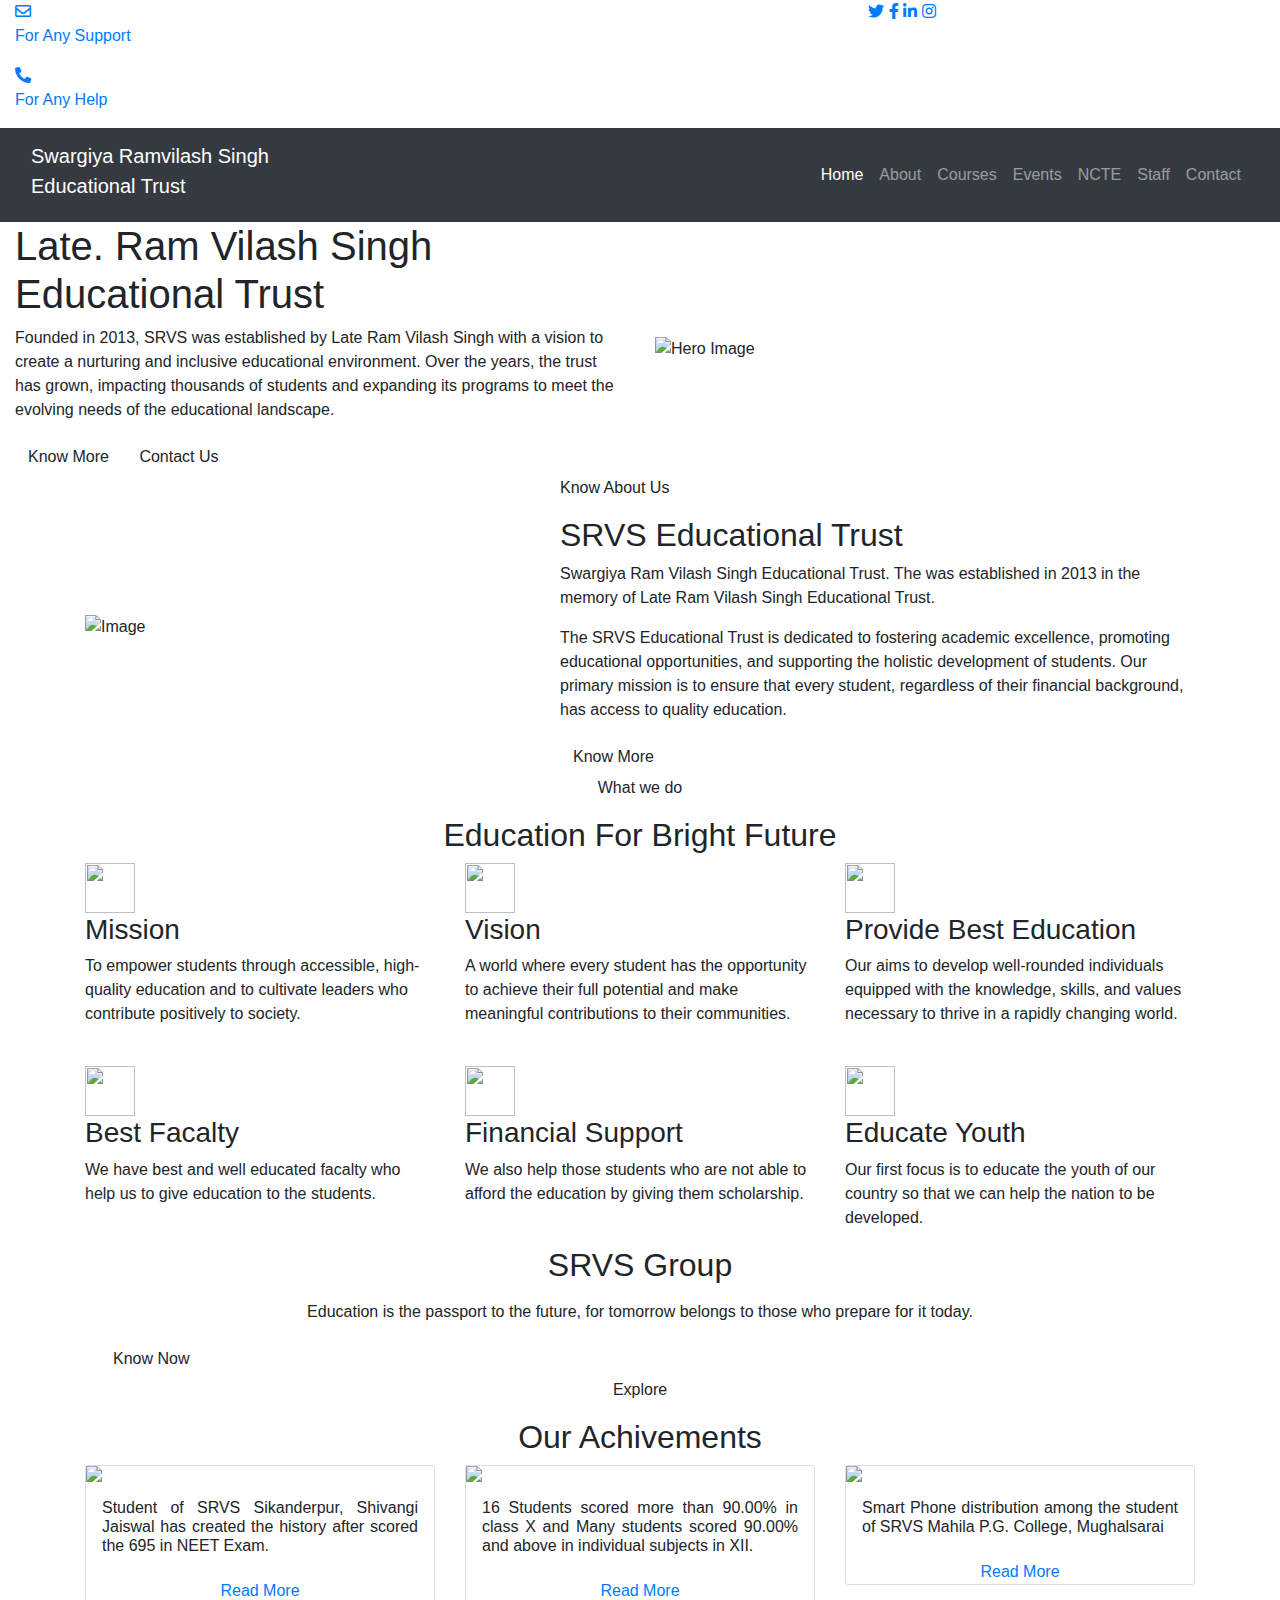
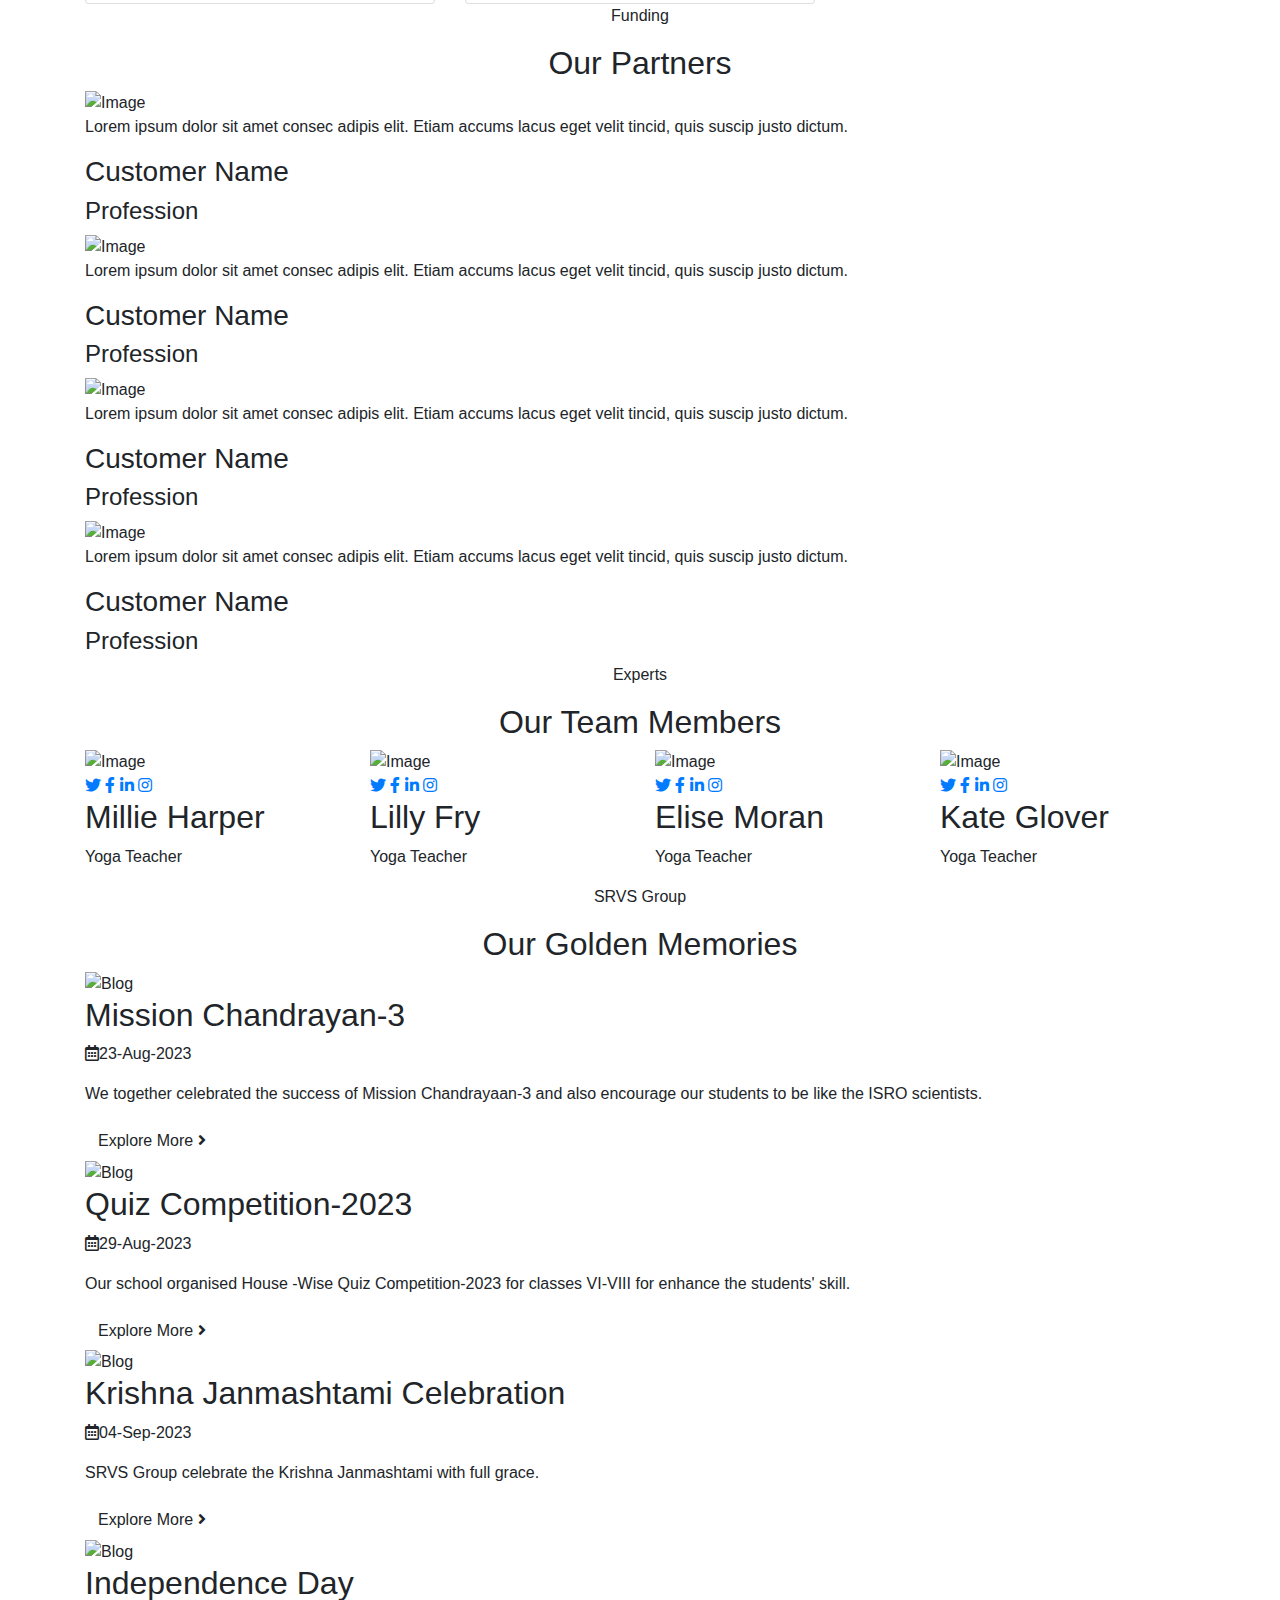
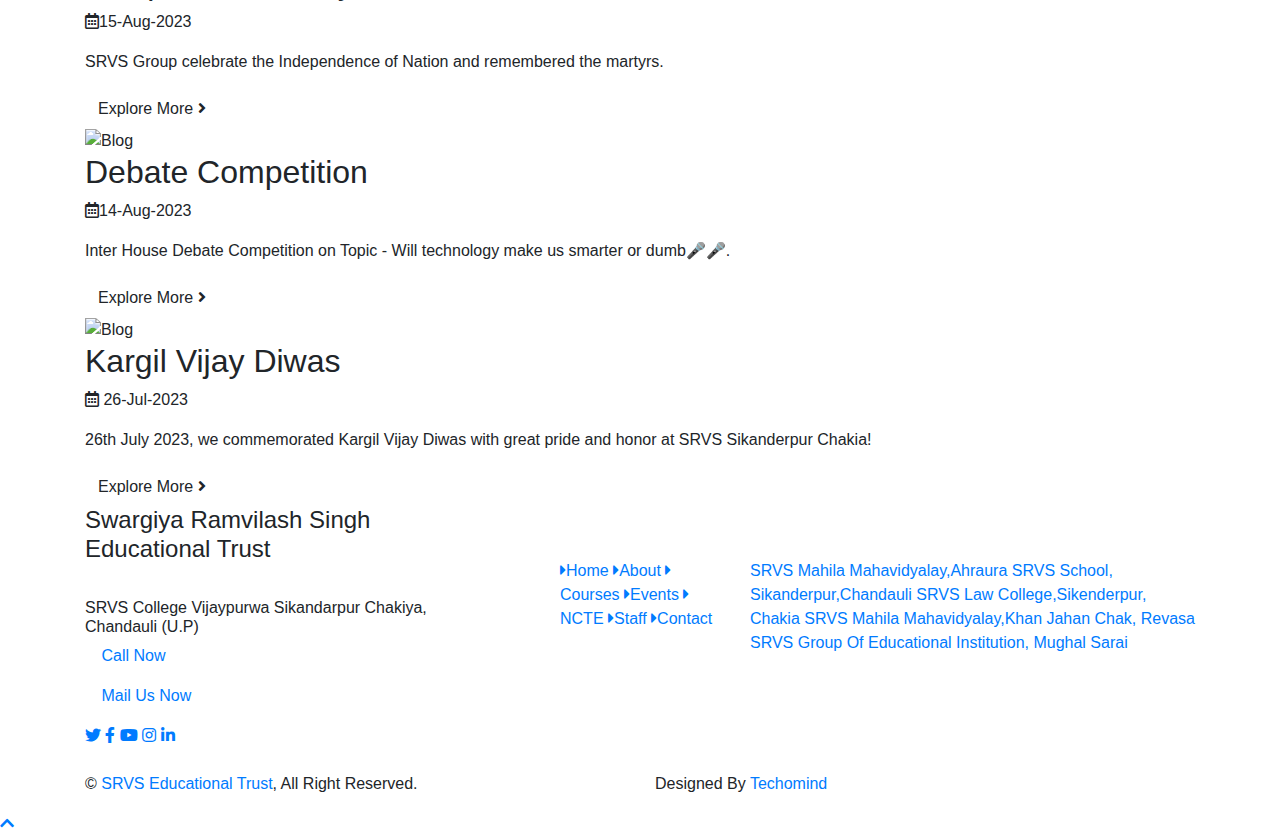
==== index.html @ 25ea15ea "Add files via upload" ====
<!DOCTYPE html>
<html lang="en">
    <head>
        <meta charset="utf-8">
        <title>Landing Page</title>
        <meta content="width=device-width, initial-scale=1.0" name="viewport">
        <meta content="Free Website Template" name="keywords">
        <meta content="Free Website Template" name="description">

        <!-- Favicon -->
        <link href="img/titlelogo.jpg" rel="icon">

        <!-- Google Font -->
        <link href="https://fonts.googleapis.com/css2?family=Open+Sans:wght@300;400;600;700;800&display=swap" rel="stylesheet">

<!---cdn for font awesome-->
		<link rel="stylesheet" href="https://cdnjs.cloudflare.com/ajax/libs/font-awesome/6.4.2/css/all.min.css"
        integrity="sha512-z3gLpd7yknf1YoNbCzqRKc4qyor8gaKU1qmn+CShxbuBusANI9QpRohGBreCFkKxLhei6S9CQXFEbbKuqLg0DA=="
        crossorigin="anonymous" referrerpolicy="no-referrer" />

        <!-- CSS Libraries -->
        <link href="https://stackpath.bootstrapcdn.com/bootstrap/4.4.1/css/bootstrap.min.css" rel="stylesheet">
        <link href="https://cdnjs.cloudflare.com/ajax/libs/font-awesome/5.10.0/css/all.min.css" rel="stylesheet">
        <link href="lib/animate/animate.min.css" rel="stylesheet">
        <link href="lib/flaticon/font/flaticon.css" rel="stylesheet"> 
        <link href="lib/owlcarousel/assets/owl.carousel.min.css" rel="stylesheet">
        <link href="lib/lightbox/css/lightbox.min.css" rel="stylesheet">

        <!-- Template Stylesheet -->
        <link href="css/style.css" rel="stylesheet">
    </head>

    <body>
        <!-- Top Bar Start -->
        <div class="top-bar d-none d-md-block">
            <div class="container-fluid">
                <div class="row">
                    <div class="col-md-8">
                        <div class="top-bar-left">
						<a href='mailto:info@srvsedutrust.org'>
                            <div class="text">
                                <i class="far fa-envelope"></i>
                                <p>For Any Support</p>
                            </div>
							</a>
							<a href='tel:+91 8765128695'>
                            <div class="text">
                                <i class="fa fa-phone-alt"></i>
                                <p>For Any Help</p>
								
								</div></a>
                        </div>
                    </div>
                    <div class="col-md-4">
                        <div class="top-bar-right">
                            <div class="social">
                                <a href="#"><i class="fab fa-twitter"></i></a>
                                <a href="https://facebook.com/srvsdegreecolleg.vijaypurva" target='_blank'><i class="fab fa-facebook-f"></i></a>
                                <a href="#"><i class="fab fa-linkedin-in"></i></a>
                                <a href="https://www.instagram.com/srvs_group_of_educational_inst/?hl=en" target='_blank'><i class="fab fa-instagram"></i></a>
                            </div>
                        </div>
                    </div>
                </div>
            </div>
        </div>
        <!-- Top Bar End -->

        <!-- Nav Bar Start -->
        <div class="navbar navbar-expand-lg bg-dark navbar-dark">
            <div class="container-fluid">
                <h4 class='navbar-brand'>Swargiya Ramvilash Singh<br> Educational Trust</h4>
                <button type="button" class="navbar-toggler" data-toggle="collapse" data-target="#navbarCollapse">
                    <span class="navbar-toggler-icon"></span>
                </button>

                <div class="collapse navbar-collapse justify-content-between" id="navbarCollapse">
                    <div class="navbar-nav ml-auto">
                        <a href="index.html" class="nav-item nav-link active">Home</a>
                        <a href="About.html" class="nav-item nav-link">About</a>
                        <a href="Course.html" class="nav-item nav-link">Courses</a>
                        <a href="Event.html" class="nav-item nav-link">Events</a>
                        <a href="Ncte.html" class="nav-item nav-link">NCTE</a>
                        <a href="Staff.html" class="nav-item nav-link">Staff</a>
                       
                        <a href="Contact.html" class="nav-item nav-link">Contact</a>
                    </div>
                </div>
            </div>
        </div>
        <!-- Nav Bar End -->


        <!-- Hero Start -->
        <div class="hero">
            <div class="container-fluid">
                <div class="row align-items-center">
                    <div class="col-sm-12 col-md-6">
                        <div class="hero-text">
                            <h1>Late. Ram Vilash Singh Educational Trust</h1>
                            <p>
                                Founded in 2013, SRVS was established by Late Ram Vilash Singh with a vision to create a nurturing and inclusive educational environment. Over the years, the trust has grown, impacting thousands of students and expanding its programs to meet the evolving needs of the educational landscape.
                            </p>
                            <div class="hero-btn">
                                <a class="btn" href="About.html">Know More</a>
                                <a class="btn" href="Contact.html">Contact Us</a>
                            </div>
                        </div>
                    </div>
                    <div class="col-sm-12 col-md-5 d-none d-md-block">
                        <div class="hero-image">
                            <img src="img/Carousel.png" alt="Hero Image">
                        </div>
                    </div>
					<div class="col-sm-12 col-md-1 d-none d-md-block"></div>
                </div>
            </div>
        </div>
        <!-- Hero End -->


        <!-- About Start -->
        <div class="about wow fadeInUp" data-wow-delay="0.1s">
            <div class="container">
                <div class="row align-items-center">
                    <div class="col-lg-5 col-md-12 col-12">
                        <div class="about-img">
                            <img src="https://thumbs.dreamstime.com/b/red-tree-pencil-symbols-26103897.jpg" alt="Image">
                        </div>
                    </div>
                    <div class="col-lg-7 col-md-12 col-12">
                        <div class="section-header text-left">
                            <p>Know About Us</p>
                            <h2>SRVS Educational Trust</h2>
                        </div>
                        <div class="about-text">
						<p>
                                Swargiya Ram Vilash Singh Educational Trust. The was established in 2013 in the memory of Late Ram Vilash Singh Educational Trust.
                            </p>
                            <p>
                               The SRVS Educational Trust is dedicated to fostering academic excellence, promoting educational opportunities, and supporting the holistic development of students. Our primary mission is to ensure that every student, regardless of their financial background, has access to quality education.
                            </p>
                            
                            <a class="btn" href="About.html">Know More</a>
                        </div>
                    </div>
                </div>
            </div>
        </div>
        <!-- About End -->


        <!-- Service Start -->
        <div class="service">
            <div class="container">
                <div class="section-header text-center wow zoomIn" data-wow-delay="0.1s">
                    <p>What we do</p>
                    <h2>Education For Bright Future</h2>
                </div>
                <div class="row">
                    <div class="col-lg-4 col-md-6 wow fadeInUp" data-wow-delay="0.0s">
                        <div class="service-item">
                            <div class="service-icon">
                                <img src='img/mission.png' style='height:50px;width:50px;'/>
                            </div>
                            <h3> Mission</h3>
                            <p>
To empower students through accessible, high-quality education and to cultivate leaders who contribute positively to society.
                            </p><br>
                        </div>
                    </div>
                    <div class="col-lg-4 col-md-6 wow fadeInUp" data-wow-delay="0.2s">
                        <div class="service-item">
						
                            <div class="service-icon">
                                <img src='img/target.png' style='height:50px;width:50px;'/>
                            </div>
                            <h3>Vision</h3>
                            <p>   
A world where every student has the opportunity to achieve their full potential and make meaningful contributions to their communities.
                            </p><br>
                        </div>
                    </div>
                    <div class="col-lg-4 col-md-6 wow fadeInUp" data-wow-delay="0.4s">
                        <div class="service-item">
                            <div class="service-icon">
                               <img src='img/best-seller.png' style='height:50px;width:50px;'/>
                            </div>
                            <h3>Provide Best Education</h3>
                            <p>
                               Our aims to develop well-rounded individuals equipped with the knowledge, skills, and values necessary to thrive in a rapidly changing world.
                            </p>
                        </div>
                    </div>
                    <div class="col-lg-4 col-md-6 wow fadeInUp" data-wow-delay="0.6s">
                        <div class="service-item">
                            <div class="service-icon">
                                <img src='img/teacher.png' style='height:50px;width:50px;'/>
                            </div>
                            <h3>Best Facalty</h3>
                            <p>
                                We have best and well educated facalty who help us to give education to the students.
                            </p>
                        </div>
                    </div>
                    <div class="col-lg-4 col-md-6 wow fadeInUp" data-wow-delay="0.8s">
                        <div class="service-item">
                            <div class="service-icon">
                                <img src='img/money.png' style='height:50px;width:50px;'/>
                            </div>
                            <h3>Financial Support</h3>
                            <p>
                                We also help those students who are not able to afford the education by giving them scholarship.
                            </p>
                        </div>
                    </div>
                    <div class="col-lg-4 col-md-6 wow fadeInUp" data-wow-delay="1s">
                        <div class="service-item">
                            <div class="service-icon">
                                <img src='img/youth.png' style='height:50px;width:50px;'/>
                            </div>
                            <h3>Educate Youth</h3>
                            <p>
                                Our first focus is to educate the youth of our country so that we can help the nation to be developed.
                            </p>
                        </div>
                    </div>
                </div>
            </div>
        </div>
        <!-- Service End -->

        <!-- Discount Start -->
        <div class="discount wow zoomIn" data-wow-delay="0.1s">
            <div class="container">
                <div class="section-header text-center">
				
				<h2 class='mb-3'><span>SRVS </span>Group</h2>
                    <p>Education is the passport to the future, for tomorrow belongs to those who prepare for it today.</p>
                </div>
                <div class="container discount-text">
                   <a href='About.html' class="btn">Know Now</a>
                </div>
            </div>
        </div>
        <!-- Discount End -->
        
        
        <!-- Price Start -->
        <div class="price">
            <div class="container">
                <div class="section-header text-center wow zoomIn" data-wow-delay="0.1s">
                    <p>Explore</p>
                    <h2>Our Achivements</h2>
                </div>
                <div class="row">
                    <div class="col-md-4 wow fadeInUp" data-wow-delay="0.0s">
                       <div class='card'>
					   <img src='img/Achieve7.jpg'/>
					   <h6 class='p-3' style='text-align:justify;'>
					   Student of SRVS Sikanderpur, Shivangi Jaiswal has created the history after scored the 695 in NEET Exam.
					   </h6>
					   <center><a href='https://www.facebook.com/srvsheadoffice/posts/478624091345382?ref=embed_post' target='_blank'><div class='AchieveBtn'>Read More</div></a></center>
					   </div>
                    </div>
                    <div class="col-md-4 wow fadeInUp" data-wow-delay="0.3s">
                           <div class='card'>
					   <img src='img/Achieve8.jpg'/>
					   <h6 class='p-3' style='text-align:justify;'>
					   16 Students scored more than 90.00% in class X and Many students scored 90.00% and above in individual subjects in XII.
					   </h6>
					   <center><a href='https://www.facebook.com/srvsheadoffice/posts/477378104803314?ref=embed_post' target='_blank'><div class='AchieveBtn'>Read More</div></a></center>
					   </div>
                    </div>
                    <div class="col-md-4 wow fadeInUp" data-wow-delay="0.6s">
                          <div class='card'>
					   <img src='img/Achieve9.jpg'/>
					   <h6 class='p-3' style='text-align:justify;'>
					   Smart Phone distribution among the student of SRVS Mahila P.G. College, Mughalsarai
					   </h6>
					   <center><a href='https://www.facebook.com/srvsheadoffice/posts/410385391502586?ref=embed_post' target='_blank'><div class='AchieveBtn'>Read More</div></a></center>
					   </div>
                    </div>
                </div>
            </div>
        </div>
        <!-- Price End -->
        
        
        <!-- Testimonial Start -->
        <div class="testimonial wow fadeInUp" data-wow-delay="0.1s">
            <div class="container">
                <div class="section-header text-center">
                    <p>Funding</p>
                    <h2>Our Partners</h2>
                </div>
                <div class="owl-carousel testimonials-carousel">
                    <div class="testimonial-item">
                        <div class="testimonial-img">
                            <img src="img/testimonial-1.jpg" alt="Image">
                        </div>
                        <div class="testimonial-text">
                            <p>
                                Lorem ipsum dolor sit amet consec adipis elit. Etiam accums lacus eget velit tincid, quis suscip justo dictum.
                            </p>
                            <h3>Customer Name</h3>
                            <h4>Profession</h4>
                        </div>
                    </div>
                    <div class="testimonial-item">
                        <div class="testimonial-img">
                            <img src="img/testimonial-2.jpg" alt="Image">
                        </div>
                        <div class="testimonial-text">
                            <p>
                                Lorem ipsum dolor sit amet consec adipis elit. Etiam accums lacus eget velit tincid, quis suscip justo dictum.
                            </p>
                            <h3>Customer Name</h3>
                            <h4>Profession</h4>
                        </div>
                    </div>
                    <div class="testimonial-item">
                        <div class="testimonial-img">
                            <img src="img/testimonial-3.jpg" alt="Image">
                        </div>
                        <div class="testimonial-text">
                            <p>
                                Lorem ipsum dolor sit amet consec adipis elit. Etiam accums lacus eget velit tincid, quis suscip justo dictum.
                            </p>
                            <h3>Customer Name</h3>
                            <h4>Profession</h4>
                        </div>
                    </div>
                    <div class="testimonial-item">
                        <div class="testimonial-img">
                            <img src="img/testimonial-4.jpg" alt="Image">
                        </div>
                        <div class="testimonial-text">
                            <p>
                                Lorem ipsum dolor sit amet consec adipis elit. Etiam accums lacus eget velit tincid, quis suscip justo dictum.
                            </p>
                            <h3>Customer Name</h3>
                            <h4>Profession</h4>
                        </div>
                    </div>
                </div>
            </div>
        </div>
        <!-- Testimonial End -->


        <!-- Team Start -->
        <div class="team">
            <div class="container">
                <div class="section-header text-center wow zoomIn" data-wow-delay="0.1s">
                    <p>Experts</p>
                    <h2>Our Team Members</h2>
                </div>
                <div class="row">
                    <div class="col-lg-3 col-md-6 wow fadeInUp" data-wow-delay="0.0s">
                        <div class="team-item">
                            <div class="team-img">
                                <img src="img/team-1.jpg" alt="Image">
                                <div class="team-social">
                                    <a href=""><i class="fab fa-twitter"></i></a>
                                    <a href=""><i class="fab fa-facebook-f"></i></a>
                                    <a href=""><i class="fab fa-linkedin-in"></i></a>
                                    <a href=""><i class="fab fa-instagram"></i></a>
                                </div>
                            </div>
                            <div class="team-text">
                                <h2>Millie Harper</h2>
                                <p>Yoga Teacher</p>
                            </div>
                        </div>
                    </div>
                    <div class="col-lg-3 col-md-6 wow fadeInUp" data-wow-delay="0.2s">
                        <div class="team-item">
                            <div class="team-img">
                                <img src="img/team-2.jpg" alt="Image">
                                <div class="team-social">
                                    <a href=""><i class="fab fa-twitter"></i></a>
                                    <a href=""><i class="fab fa-facebook-f"></i></a>
                                    <a href=""><i class="fab fa-linkedin-in"></i></a>
                                    <a href=""><i class="fab fa-instagram"></i></a>
                                </div>
                            </div>
                            <div class="team-text">
                                <h2>Lilly Fry</h2>
                                <p>Yoga Teacher</p>
                            </div>
                        </div>
                    </div>
                    <div class="col-lg-3 col-md-6 wow fadeInUp" data-wow-delay="0.4s">
                        <div class="team-item">
                            <div class="team-img">
                                <img src="img/team-3.jpg" alt="Image">
                                <div class="team-social">
                                    <a href=""><i class="fab fa-twitter"></i></a>
                                    <a href=""><i class="fab fa-facebook-f"></i></a>
                                    <a href=""><i class="fab fa-linkedin-in"></i></a>
                                    <a href=""><i class="fab fa-instagram"></i></a>
                                </div>
                            </div>
                            <div class="team-text">
                                <h2>Elise Moran</h2>
                                <p>Yoga Teacher</p>
                            </div>
                        </div>
                    </div>
                    <div class="col-lg-3 col-md-6 wow fadeInUp" data-wow-delay="0.6s">
                        <div class="team-item">
                            <div class="team-img">
                                <img src="img/team-4.jpg" alt="Image">
                                <div class="team-social">
                                    <a href=""><i class="fab fa-twitter"></i></a>
                                    <a href=""><i class="fab fa-facebook-f"></i></a>
                                    <a href=""><i class="fab fa-linkedin-in"></i></a>
                                    <a href=""><i class="fab fa-instagram"></i></a>
                                </div>
                            </div>
                            <div class="team-text">
                                <h2>Kate Glover</h2>
                                <p>Yoga Teacher</p>
                            </div>
                        </div>
                    </div>
                </div>
            </div>
        </div>
        <!-- Team End -->


        <!-- Blog Start -->
        <div class="blog">
            <div class="container">
                <div class="section-header text-center wow zoomIn" data-wow-delay="0.1s">
                    <p>SRVS Group</p>
                    <h2>Our Golden Memories</h2>
                </div>
                <div class="owl-carousel blog-carousel wow fadeInUp" data-wow-delay="0.1s">
                    <div class="blog-item">
                        <div class="blog-img">
                            <img src="img/Achieve1.jpg" alt="Blog">
                        </div>
                        <div class="blog-text">
                            <h2>Mission Chandrayan-3</h2>
                            <div class="blog-meta">
                                
                                <p><i class="far fa-calendar-alt"></i>23-Aug-2023</p>
                            </div>
                            <p>
                                We together celebrated the success of Mission Chandrayaan-3 and also encourage our students to be like the ISRO scientists. 

                            </p>
                            <a class="btn" href="https://www.facebook.com/plugins/post.php?href=https%3A%2F%2Fwww.facebook.com%2Fsrvscbsesikanderpur%2Fposts%2Fpfbid024UKFpGiGc6wMTLNuTWRK4otcQmGgERCePmujkYHgnSb7EmLDMA7gwFoaFeB2AUy4l&show_text=true&width=500&preview=comet_preview" target='_blank'>Explore More <i class="fa fa-angle-right"></i></a>
                        </div>
                    </div>
                    <div class="blog-item">
                        <div class="blog-img">
                             <img src="img/Achieve2.jpg" alt="Blog">
                        </div>
                        <div class="blog-text">
                            <h2>Quiz Competition-2023</h2>
                            <div class="blog-meta">
                                <p><i class="far fa-calendar-alt"></i>29-Aug-2023</p>
                            </div>
                            <p>
                                Our school  organised  House -Wise Quiz Competition-2023 for classes VI-VIII for enhance the students' skill.
                            </p>
							
						<a class="btn" href="https://www.facebook.com/srvscbsesikanderpur/posts/786185133206856?ref=embed_post" target="_blank">Explore More <i class="fa fa-angle-right"></i></a>
                        </div>
                    </div>
                    <div class="blog-item">
                        <div class="blog-img">
                            <img src="img/Achieve3.jpg" alt="Blog">
                        </div>
                        <div class="blog-text">
                            <h2>Krishna Janmashtami Celebration</h2>
                            <div class="blog-meta">
                                <p><i class="far fa-calendar-alt"></i>04-Sep-2023</p>
                            </div>
                            <p>
                                SRVS Group celebrate the Krishna Janmashtami with full grace.
                            </p>
						<a class="btn" href="https://fb.watch/sypBR2YNym/" target="_blank">Explore More <i class="fa fa-angle-right"></i></a>
                        </div>
                    </div>
                    <div class="blog-item">
                        <div class="blog-img">
                            <img src="img/Achieve4.jpg" alt="Blog">
                        </div>
                        <div class="blog-text">
                            <h2> Independence Day</h2>
                            <div class="blog-meta">
                                <p><i class="far fa-calendar-alt"></i>15-Aug-2023</p>
                            </div>
                            <p>
                                SRVS Group celebrate the Independence of Nation and remembered the martyrs.
                            </p>
                            <a class="btn" href="https://www.facebook.com/srvscbsesikanderpur/posts/779312683894101?ref=embed_post" target='_blank'>Explore More <i class="fa fa-angle-right"></i></a>
                        </div>
                    </div>
                    <div class="blog-item">
                        <div class="blog-img">
                            <img src="img/Achieve5.jpg" alt="Blog">
                        </div>
                        <div class="blog-text">
                            <h2>Debate Competition</h2>
                            <div class="blog-meta">
                                <p><i class="far fa-calendar-alt"></i>14-Aug-2023</p>
                            </div>
                            <p>
                               Inter House Debate Competition on Topic - Will technology make us smarter or dumb🎤🎤.
                            </p>
                            <a class="btn" href="https://www.facebook.com/srvscbsesikanderpur/posts/778697517288951?ref=embed_post" target='_blank'>Explore More <i class="fa fa-angle-right"></i></a>
                        </div>
                    </div>
                    <div class="blog-item">
                        <div class="blog-img">
                            <img src="img/Achieve6.jpg" alt="Blog">
                        </div>
                        <div class="blog-text">
                            <h2>Kargil Vijay Diwas</h2>
                            <div class="blog-meta">
                                <p><i class="far fa-calendar-alt"></i> 26-Jul-2023</p>
                            </div>
                            <p>
                               26th July 2023, we commemorated Kargil Vijay Diwas with great pride and honor at SRVS Sikanderpur Chakia! 
                            </p>
                            <a class="btn" href="https://fb.watch/syr3_il1ev/" target='_blank'>Explore More <i class="fa fa-angle-right"></i></a>
                        </div>
                    </div>
                </div>
            </div>
        </div>
        <!-- Blog End -->


        <!-- Footer Start -->
        <div class="footer wow fadeIn" data-wow-delay="0.3s">
            <div class="container-fluid">
                <div class="container">
                <div class="row">
				<div class='col-lg-4 col-md-4 col-sm-12 mb-4'>
				 <div class="footer-info">
					 <h4 class="footer-logo">Swargiya Ramvilash Singh <br> Educational Trust</h4><hr style='border:1px solid white'>
                        <h6>SRVS College Vijaypurwa Sikandarpur Chakiya, Chandauli (U.P)</h6>
                        <div class="footer-menu">
                            <p><i class="fa-solid fa-phone"></i> <a href='tel:+918765128693'>Call Now</a></p>
                            <p><i class="fa-solid fa-envelope"></i><a href='mailto:srvsedutrust@yahoo.co.in'> Mail Us Now</a>   </p>
                        </div>
                        <div class="footer-social">
                            <a href=""><i class="fab fa-twitter"></i></a>
                            <a href=""><i class="fab fa-facebook-f"></i></a>
                            <a href=""><i class="fab fa-youtube"></i></a>
                            <a href=""><i class="fab fa-instagram"></i></a>
                            <a href=""><i class="fab fa-linkedin-in"></i></a>
                        </div>
                    </div>
				</div>
				<div class='col-lg-1 col-md-1 col-sm-12'></div>
                   <div class='col-lg-2 col-md-2 col-sm-12 mb-4'>
				   <h4 style='color:white;'>Navigation</h4>
				   	<div class="f-nav mt-4">
		<a href="index.html"><i class="foterlink fa fa-caret-right"></i>Home</a>
		<a href="About.html"><i class="foterlink fa fa-caret-right"></i>About</a>
		<a href="Course.html"><i class="foterlink fa fa-caret-right"></i>Courses</a>
		<a href="Event.html"><i class="foterlink fa fa-caret-right"></i>Events</a>
		<a href="Ncte.html"><i class="foterlink fa fa-caret-right"></i>NCTE</a>
		<a href="Staff.html"><i class="foterlink fa fa-caret-right"></i>Staff</a>
		<a href="Contact.html"><i class="foterlink fa fa-caret-right"></i>Contact</a>
	</div>
				   </div>
				   <div class='col-lg-5 col-md-5 col-sm-12'>
				      <h4 style='color:white;'>Our Educational Centers</h4>
				   	<div class="f-nav mt-4">
		<a href="#"><i class="fa-solid fa-arrows-to-dot"></i> SRVS Mahila Mahavidyalay,Ahraura</a>
		<a href="#"><i class="fa-solid fa-arrows-to-dot"></i> SRVS School, Sikanderpur,Chandauli</a>
		<a href="#"><i class="fa-solid fa-arrows-to-dot"></i> SRVS Law College,Sikenderpur, Chakia</a>
		<a href="#"><i class="fa-solid fa-arrows-to-dot"></i> SRVS Mahila Mahavidyalay,Khan Jahan Chak, Revasa</a>
		
		<a href="#"><i class="fa-solid fa-arrows-to-dot"></i> SRVS Group Of Educational Institution, Mughal Sarai</a>
		
	</div>
				   </div>
				   </div>
				   </div>
                <div class="container copyright">
                    <div class="row">
                        <div class="col-md-6">
                            <p>&copy; <a href="#">SRVS Educational Trust</a>, All Right Reserved.</p>
                        </div>
                        <div class="col-md-6">
                            <p>Designed By <a href="https://www.techomind.com/" target="_blank">Techomind</a></p>
                        </div>
                    </div>
                </div>
            </div>
        </div>
        <!-- Footer End -->

        <a href="#" class="back-to-top"><i class="fa fa-chevron-up"></i></a>

        <!-- JavaScript Libraries -->
        <script src="https://code.jquery.com/jquery-3.4.1.min.js"></script>
        <script src="https://stackpath.bootstrapcdn.com/bootstrap/4.4.1/js/bootstrap.bundle.min.js"></script>
        <script src="lib/easing/easing.min.js"></script>
        <script src="lib/wow/wow.min.js"></script>
        <script src="lib/owlcarousel/owl.carousel.min.js"></script>
        <script src="lib/isotope/isotope.pkgd.min.js"></script>
        <script src="lib/lightbox/js/lightbox.min.js"></script>

        <!-- Template Javascript -->
        <script src="js/main.js"></script>
    </body>
</html>
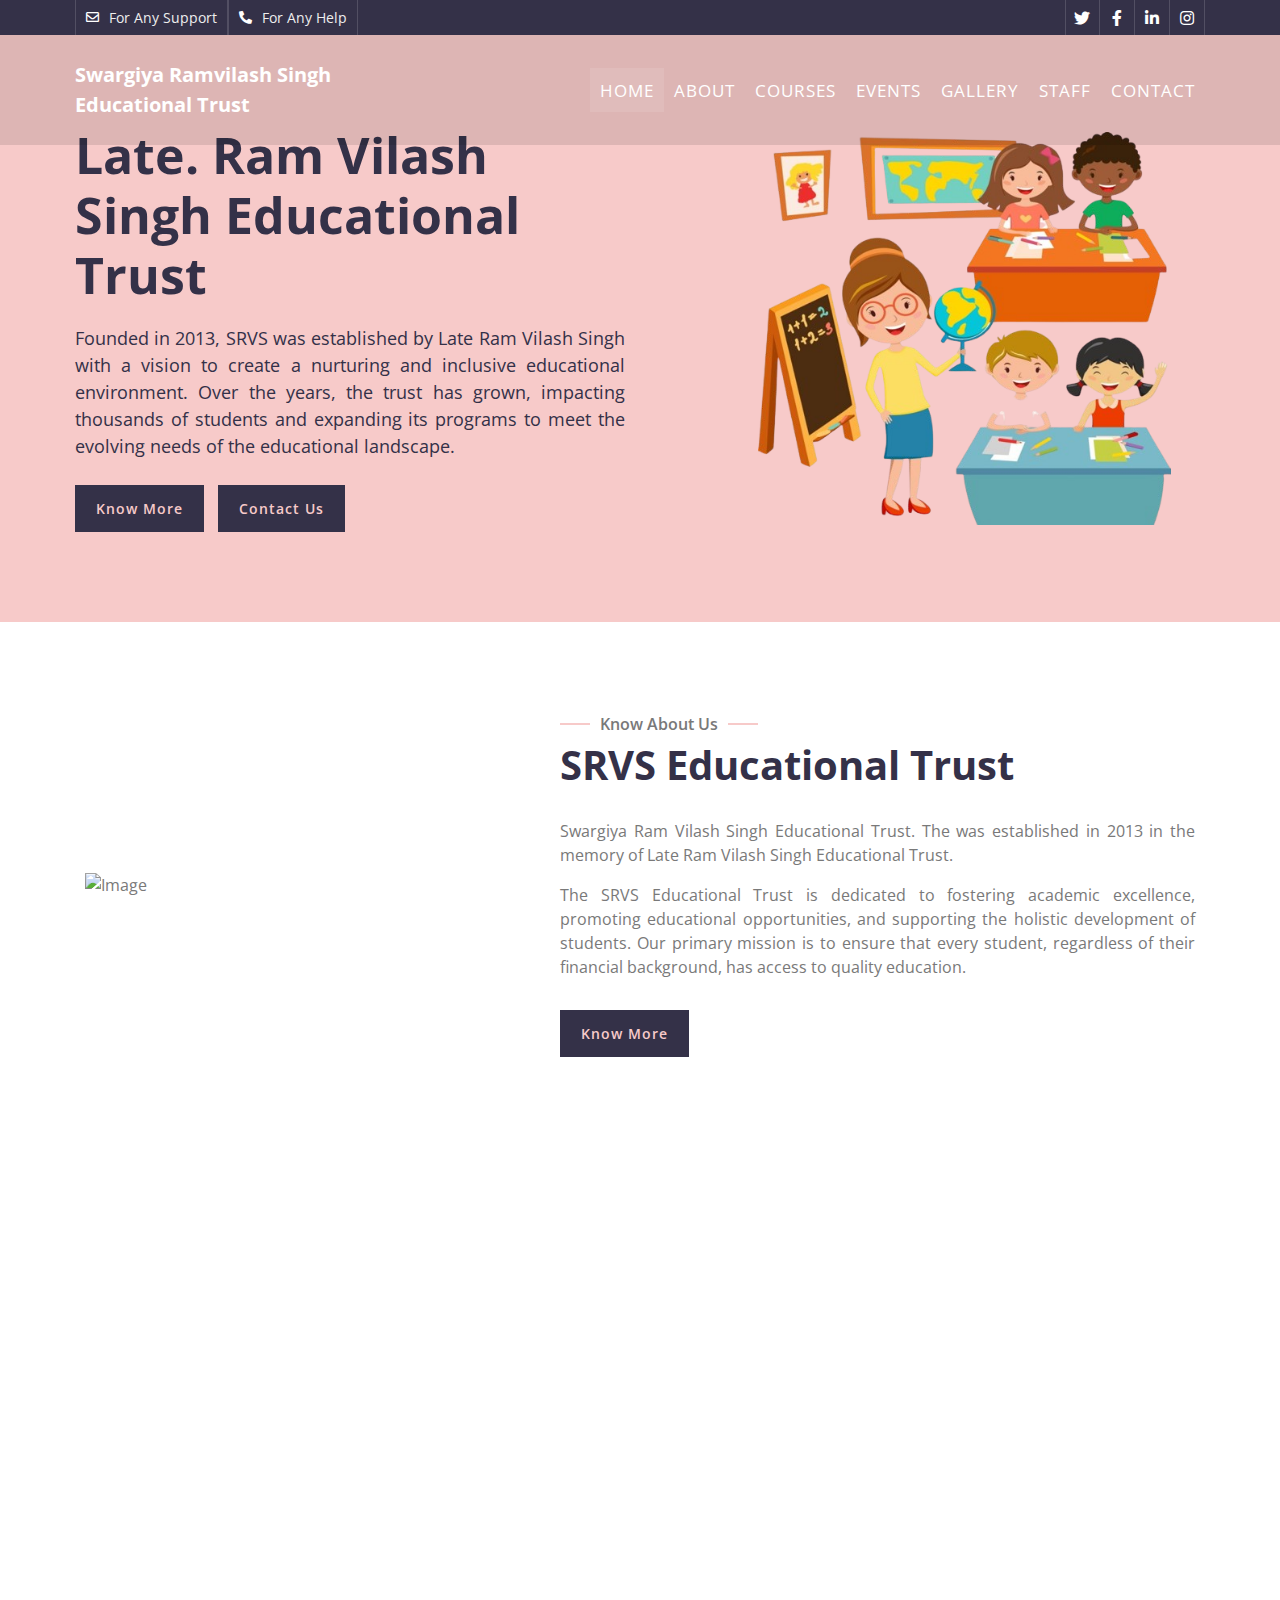
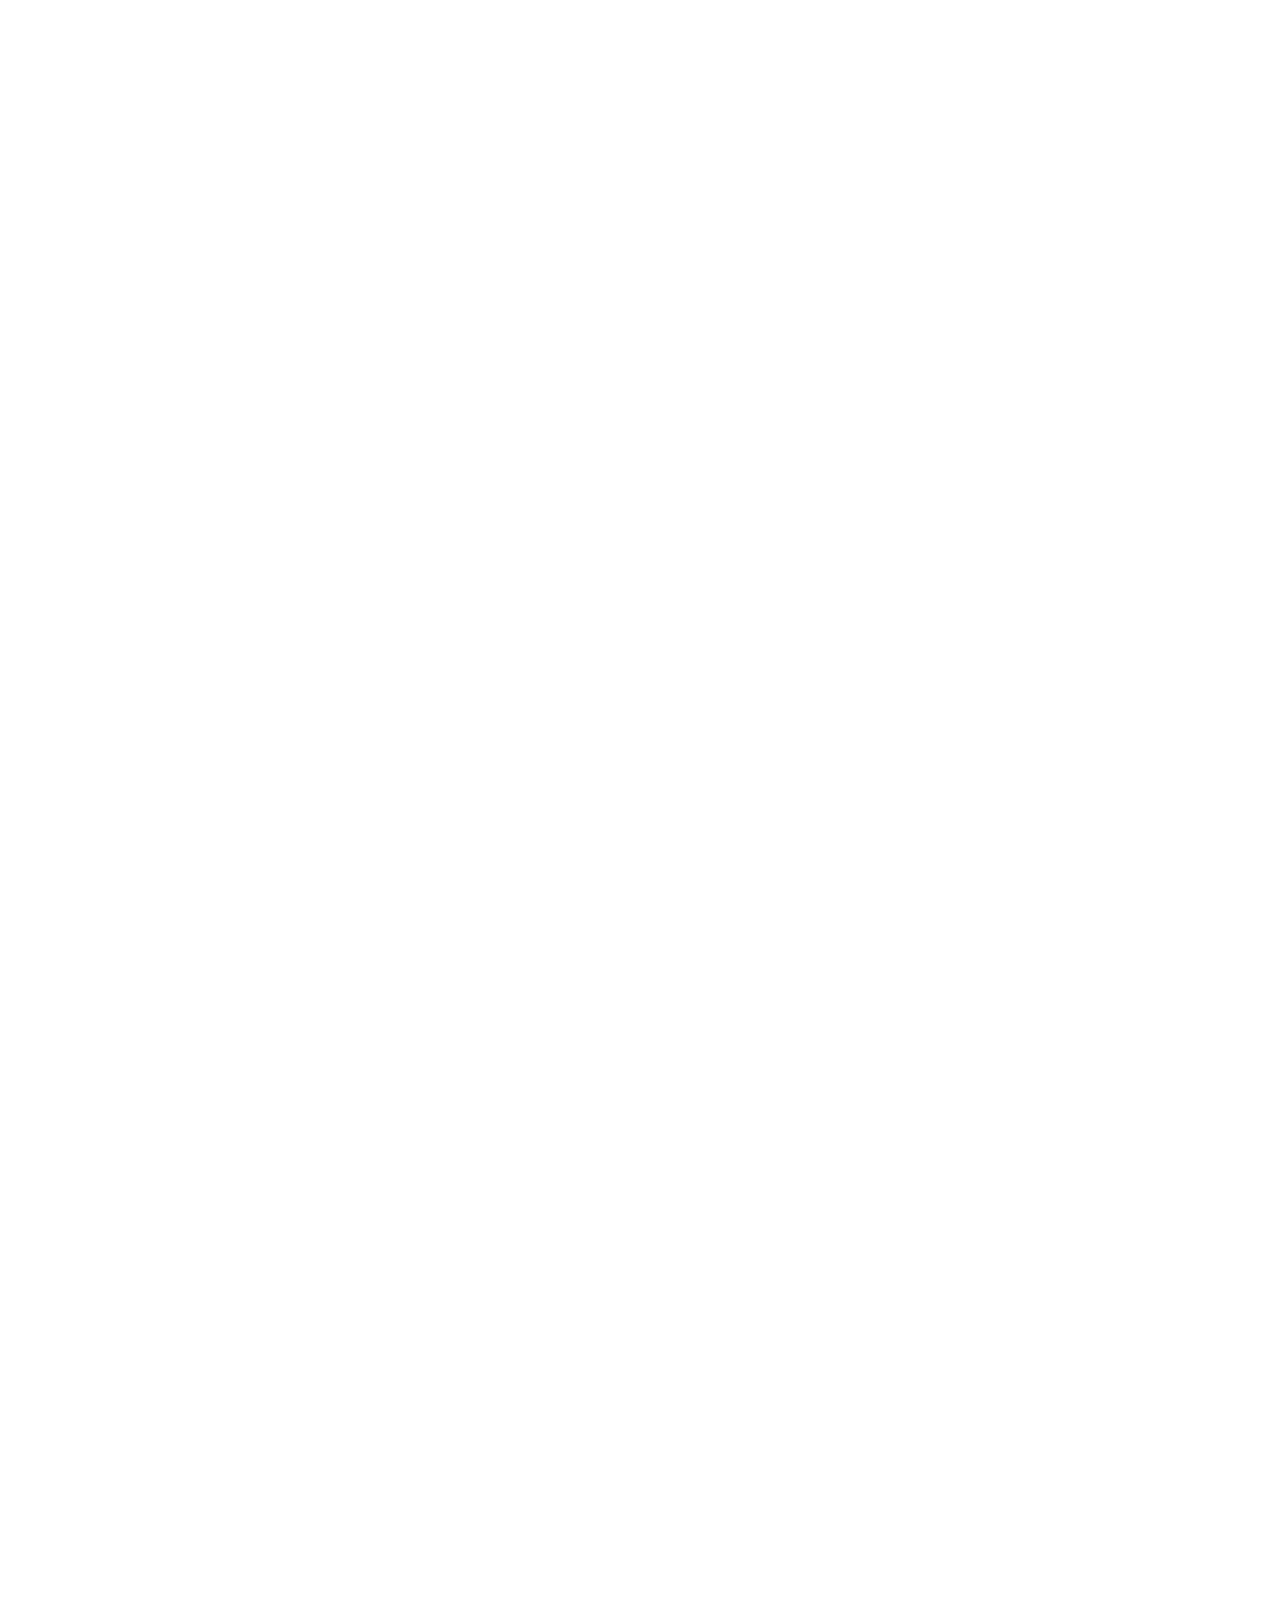
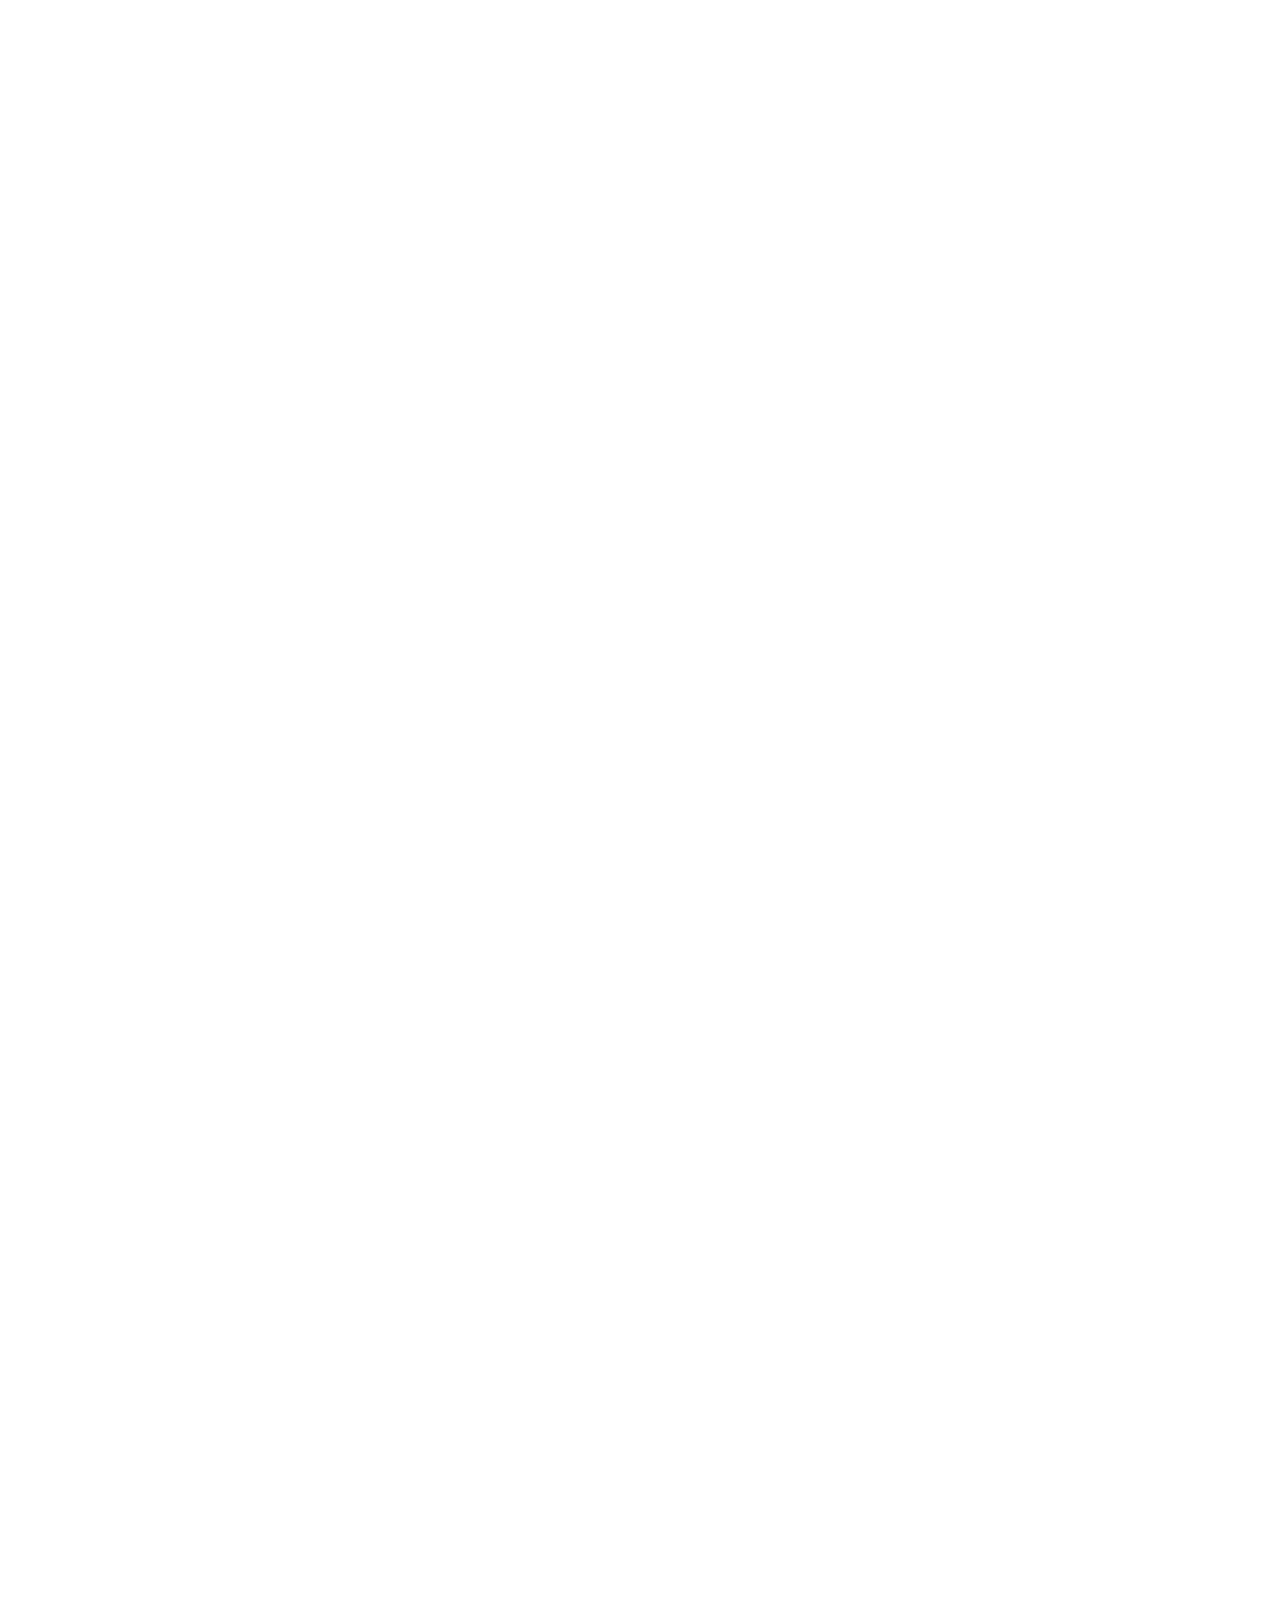
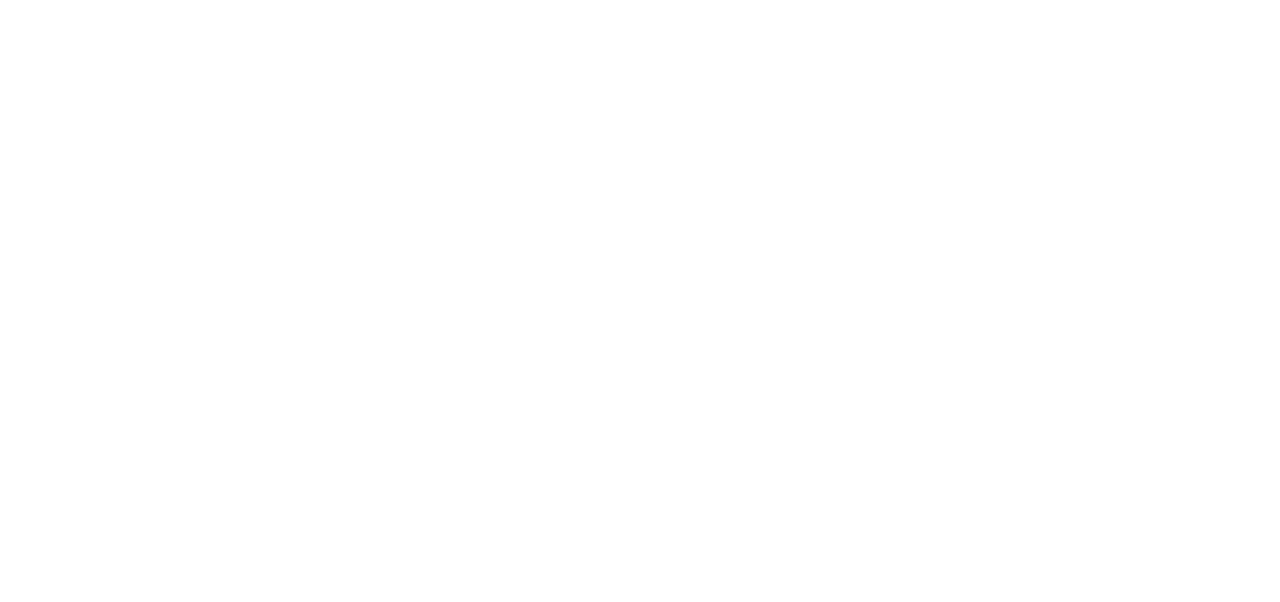
==== commit 4a1f4f39: "Update index.html" ====
--- a/index.html
+++ b/index.html
@@ -80,7 +80,7 @@
                         <a href="About.html" class="nav-item nav-link">About</a>
                         <a href="Course.html" class="nav-item nav-link">Courses</a>
                         <a href="Event.html" class="nav-item nav-link">Events</a>
-                        <a href="Ncte.html" class="nav-item nav-link">NCTE</a>
+                        <a href="Gallery.html" class="nav-item nav-link">Gallery</a>
                         <a href="Staff.html" class="nav-item nav-link">Staff</a>
                        
                         <a href="Contact.html" class="nav-item nav-link">Contact</a>
@@ -568,7 +568,7 @@
 		<a href="About.html"><i class="foterlink fa fa-caret-right"></i>About</a>
 		<a href="Course.html"><i class="foterlink fa fa-caret-right"></i>Courses</a>
 		<a href="Event.html"><i class="foterlink fa fa-caret-right"></i>Events</a>
-		<a href="Ncte.html"><i class="foterlink fa fa-caret-right"></i>NCTE</a>
+		<a href="Gallery.html"><i class="foterlink fa fa-caret-right"></i>Gallery</a>
 		<a href="Staff.html"><i class="foterlink fa fa-caret-right"></i>Staff</a>
 		<a href="Contact.html"><i class="foterlink fa fa-caret-right"></i>Contact</a>
 	</div>
--- a/lib/flaticon/font/flaticon.css
+++ b/lib/flaticon/font/flaticon.css
@@ -0,0 +1,40 @@
+	/*
+  	Flaticon icon font: Flaticon
+  	Creation date: 02/09/2020 06:16
+  	*/
+
+@font-face {
+  font-family: "Flaticon";
+  src: url("./Flaticon.eot");
+  src: url("./Flaticon.eot?#iefix") format("embedded-opentype"),
+       url("./Flaticon.woff2") format("woff2"),
+       url("./Flaticon.woff") format("woff"),
+       url("./Flaticon.ttf") format("truetype"),
+       url("./Flaticon.svg#Flaticon") format("svg");
+  font-weight: normal;
+  font-style: normal;
+}
+
+@media screen and (-webkit-min-device-pixel-ratio:0) {
+  @font-face {
+    font-family: "Flaticon";
+    src: url("./Flaticon.svg#Flaticon") format("svg");
+  }
+}
+
+[class^="flaticon-"]:before, [class*=" flaticon-"]:before,
+[class^="flaticon-"]:after, [class*=" flaticon-"]:after {   
+  font-family: Flaticon;
+font-style: normal;
+}
+
+.flaticon-meditation:before { content: "\f100"; }
+.flaticon-workout:before { content: "\f101"; }
+.flaticon-workout-1:before { content: "\f102"; }
+.flaticon-yoga-pose-3:before { content: "\f103"; }
+.flaticon-workout-2:before { content: "\f104"; }
+.flaticon-workout-3:before { content: "\f105"; }
+.flaticon-workout-4:before { content: "\f106"; }
+.flaticon-yoga-pose-2:before { content: "\f107"; }
+.flaticon-yoga-pose-1:before { content: "\f108"; }
+.flaticon-yoga-pose:before { content: "\f109"; }--- a/css/style.css
+++ b/css/style.css
@@ -0,0 +1,1951 @@
+/*******************************/
+/********* General CSS *********/
+/*******************************/
+body {
+    color: #797979;
+    background: #ffffff;
+    font-family: 'Open Sans', sans-serif;
+}
+
+h1,
+h2, 
+h3, 
+h4,
+h5, 
+h6 {
+    color: #343148;
+}
+
+a {
+    color: #454545;
+    transition: .3s;
+}
+
+a:hover,
+a:active,
+a:focus {
+    color: #F7CAC9;
+    outline: none;
+    text-decoration: none;
+}
+
+.btn:focus,
+.form-control:focus {
+    box-shadow: none;
+}
+
+.container-fluid {
+    max-width: 1366px;
+}
+
+.back-to-top {
+    position: fixed;
+    display: none;
+    background: #F7CAC9;
+    width: 44px;
+    height: 44px;
+    text-align: center;
+    line-height: 1;
+    font-size: 22px;
+    right: 15px;
+    bottom: 15px;
+    transition: background 0.5s;
+    z-index: 9;
+}
+
+.back-to-top:hover {
+    background: #343148;
+}
+
+.back-to-top:hover i {
+    color: #F7CAC9;
+}
+
+.back-to-top i {
+    color: #343148;
+    padding-top: 10px;
+}
+
+
+/**********************************/
+/********** Top Bar CSS ***********/
+/**********************************/
+.top-bar {
+    position: relative;
+    height: 35px;
+    background: #343148;
+}
+
+.top-bar .top-bar-left {
+    display: flex;
+    align-items: center;
+    justify-content: flex-start;
+}
+
+.top-bar .top-bar-right {
+    display: flex;
+    align-items: center;
+    justify-content: flex-end;
+}
+
+.top-bar .text {
+    display: flex;
+    align-items: center;
+    justify-content: center;
+    flex-direction: row;
+    height: 35px;
+    padding: 0 10px;
+    text-align: center;
+    border-left: 1px solid rgba(255, 255, 255, .15);
+}
+
+.top-bar .text:last-child {
+    border-right: 1px solid rgba(255, 255, 255, .15);
+}
+
+.top-bar .text i {
+    font-size: 13px;
+    color: #ffffff;
+    margin-right: 5px;
+}
+
+.top-bar .text h2 {
+    color: #eeeeee;
+    font-weight: 400;
+    font-size: 13px;
+    letter-spacing: 1px;
+    margin: 0;
+}
+
+.top-bar .text p {
+    color: #eeeeee;
+    font-size: 14px;
+    font-weight: 400;
+    margin: 0 0 0 5px;
+}
+
+.top-bar .social {
+    display: flex;
+    height: 35px;
+    font-size: 0;
+    justify-content: flex-end;
+}
+
+.top-bar .social a {
+    display: flex;
+    align-items: center;
+    justify-content: center;
+    width: 35px;
+    height: 100%;
+    font-size: 16px;
+    color: #ffffff;
+    border-right: 1px solid rgba(255, 255, 255, .15);
+}
+
+.top-bar .social a:first-child {
+    border-left: 1px solid rgba(255, 255, 255, .15);
+}
+
+.top-bar .social a:hover {
+    color: #092a49;
+    background: #ffffff;
+}
+
+@media (min-width: 992px) {
+    .top-bar {
+        padding: 0 60px;
+    }
+}
+
+
+/**********************************/
+/*********** Nav Bar CSS **********/
+/**********************************/
+.navbar {
+    position: relative;
+    transition: .5s;
+    z-index: 999;
+}
+
+.navbar.nav-sticky {
+    position: fixed;
+    top: 0;
+    width: 100%;
+    box-shadow: 0 2px 5px rgba(0, 0, 0, .3);
+}
+
+.navbar .navbar-brand {
+    margin: 0;
+    color: #ffffff;
+    font-weight: 700;
+    transition: .5s;
+    
+}
+
+.navbar .navbar-brand span {
+    color: #343148;
+    text-transform: lowercase;
+    transition: .5s;
+}
+
+.navbar.nav-sticky .navbar-brand span {
+    color: #ffffff;
+}
+
+.navbar .navbar-brand img {
+    max-width: 100%;
+    max-height: 40px;
+}
+
+.navbar-dark .navbar-nav .nav-link,
+.navbar-dark .navbar-nav .nav-link:focus,
+.navbar-dark .navbar-nav .nav-link:hover,
+.navbar-dark .navbar-nav .nav-link.active {
+    padding: 10px 10px 8px 10px;
+    color: #ffffff;
+}
+
+.navbar-dark .navbar-nav .nav-link:hover,
+.navbar-dark .navbar-nav .nav-link.active {
+    background: rgba(256, 256, 256, .1);
+    transition: none;
+}
+
+.navbar .dropdown-menu {
+    margin-top: 0;
+    border: 0;
+    border-radius: 0;
+    background: #f8f9fa;
+}
+
+@media (min-width: 992px) {
+    .navbar {
+        position: absolute;
+        width: 100%;
+        top: 35px;
+        padding: 20px 60px;
+        background: rgba(0, 0, 0, .1) !important;
+        z-index: 9;
+    }
+    
+    .navbar.nav-sticky {
+        padding: 10px 60px;
+        background: #343148 !important;
+    }
+    
+    .navbar a.nav-link {
+        padding: 8px 15px;
+        font-size: 17px;
+        letter-spacing: 1px;
+        text-transform: uppercase;
+    }
+}
+
+@media (max-width: 991.98px) {   
+    .navbar {
+        padding: 15px;
+        background: #343148 !important;
+    }
+    
+    .navbar .navbar-brand span {
+        color: #ffffff;
+    }
+    
+    .navbar a.nav-link {
+        padding: 5px;
+    }
+    
+    .navbar .dropdown-menu {
+        box-shadow: none;
+    }
+}
+
+@media (max-width: 422px) {
+.navbar .navbar-brand {
+    font-size:18px;
+    
+}
+}
+
+@media (max-width: 344px) {
+.navbar .navbar-brand {
+    font-size:14px;
+    
+}
+}
+/*******************************/
+/********** Hero CSS ***********/
+/*******************************/
+.hero {
+    position: relative;
+    width: 100%;
+    margin-bottom: 45px;
+    padding: 90px 0;
+    background: #F7CAC9;
+    overflow: hidden;
+}
+
+.hero .container-fluid {
+    padding: 0;
+}
+
+.hero .hero-image {
+    position: relative;
+    text-align: right;
+}
+
+.hero .hero-image img {
+    max-width: 80%;
+    max-height: 80%;
+}
+
+.hero .hero-text {
+    position: relative;
+    padding-left: 75px;
+    display: flex;
+    align-items: flex-start;
+    justify-content: center;
+    flex-direction: column;
+}
+
+.hero .hero-text h1 {
+    color: #343148;
+    font-size: 50px;
+    font-weight: 700;
+    margin-bottom: 20px;
+}
+
+.hero .hero-text p {
+    color: #343148;
+    font-size: 18px;
+    margin-bottom: 25px;
+	text-align:justify;
+}
+
+.hero .hero-btn .btn {
+    padding: 12px 20px;
+    font-size: 14px;
+    font-weight: 600;
+    letter-spacing: 1px;
+    color: #F7CAC9;
+    background: #343148;
+    border-radius: 0;
+    transition: .3s;
+}
+
+.hero .hero-btn .btn:hover {
+    color: #343148;
+    background: #ffffff;
+}
+
+.hero .hero-btn .btn:first-child {
+    margin-right: 10px;
+}
+
+@media (max-width: 991.98px) {
+    .hero .hero-text {
+        padding: 0 15px;
+    }
+    
+    .hero .hero-text h1 {
+        font-size: 35px;
+    }
+    
+    .hero .hero-text p {
+        font-size: 16px;
+    }
+    
+    .hero .hero-text .btn {
+        padding: 12px 30px;
+        letter-spacing: 1px;
+    }
+}
+
+@media (max-width: 767.98px) {
+    .hero .hero-text h1 {
+        font-size: 30px;
+        font-weight: 600;
+    }
+    
+    .hero .hero-text p {
+        font-size: 14px;
+    }
+    
+    .hero .hero-text .btn {
+        padding: 10px 15px;
+        font-weight: 400;
+        letter-spacing: 1px;
+    }
+}
+
+@media (max-width: 575.98px) {
+    .hero .hero-text h1 {
+        font-size: 25px;
+        font-weight: 600;
+    }
+    
+    .hero .hero-text p {
+        font-size: 14px;
+    }
+    
+    .hero .hero-text .btn {
+        padding: 8px 10px;
+        font-size: 12px;
+        font-weight: 400;
+        letter-spacing: 0;
+    }
+}
+
+
+/*******************************/
+/******* Page Header CSS *******/
+/*******************************/
+.page-header {
+    position: relative;
+    margin-bottom: 45px;
+    padding: 150px 0 90px 0;
+    text-align: center;
+    background: #F7CAC9;
+}
+
+.page-header h2 {
+    position: relative;
+    color: #343148;
+    font-size: 60px;
+    font-weight: 700;
+}
+
+.page-header a {
+    position: relative;
+    padding: 0 12px;
+    font-size: 22px;
+    color: #343148;
+}
+
+.page-header a:hover {
+    color: #ffffff;
+}
+
+.page-header a::after {
+    position: absolute;
+    content: "/";
+    width: 8px;
+    height: 8px;
+    top: -2px;
+    right: -7px;
+    text-align: center;
+    color: #343148;
+}
+
+.page-header a:last-child::after {
+    display: none;
+}
+
+@media (max-width: 767.98px) {
+    .page-header h2 {
+        font-size: 35px;
+    }
+    
+    .page-header a {
+        font-size: 18px;
+    }
+}
+
+
+/*******************************/
+/******* Section Header ********/
+/*******************************/
+.section-header {
+    position: relative;
+    max-width: 600px;
+    margin: 0 auto;
+    margin-bottom: 45px;
+}
+
+.section-header p {
+    display: inline-block;
+    margin: 0 30px;
+    margin-bottom: 5px;
+    padding: 0 10px;
+    position: relative;
+    font-size: 16px;
+    font-weight: 600;
+    background: #ffffff;
+}
+
+.section-header p::after {
+    position: absolute;
+    content: "";
+    height: 2px;
+    top: 11px;
+    right: -30px;
+    left: -30px;
+    background: #F7CAC9;
+    z-index: -1;
+}
+
+.section-header h2 {
+    margin: 0;
+    position: relative;
+    font-size: 40px;
+    font-weight: 700;
+}
+
+@media (max-width: 767.98px) {
+    .section-header h2 {
+        font-size: 30px;
+    }
+}
+
+
+/*******************************/
+/********** About CSS **********/
+/*******************************/
+.about {
+    position: relative;
+    width: 100%;
+    padding: 45px 0;
+}
+
+.about .section-header {
+    margin-bottom: 30px;
+    margin-left: 0;
+}
+
+.about .about-img {
+    position: relative;
+    height: 100%;
+}
+
+.about .about-img img {
+    position: relative;
+    width: 100%;
+    height: 100%;
+    object-fit: cover;
+}
+
+.about .about-text p {
+    font-size: 16px;
+	text-align:justify;
+}
+
+.about .about-text a.btn {
+    position: relative;
+    margin-top: 15px;
+    padding: 12px 20px;
+    font-size: 14px;
+    font-weight: 600;
+    letter-spacing: 1px;
+    color: #F7CAC9;
+    background: #343148;
+    border-radius: 0;
+    transition: .3s;
+}
+
+.about .about-text a.btn:hover {
+    color: #343148;
+    background: #F7CAC9;
+}
+
+@media (max-width: 767.98px) {
+    .about .about-img {
+        margin-bottom: 30px;
+        height: auto;
+    }
+}
+
+
+/*******************************/
+/********* Service CSS *********/
+/*******************************/
+.service {
+    position: relative;
+    width: 100%;
+    padding: 45px 0 15px 0;
+}
+
+.service .service-item {
+    position: relative;
+    width: 100%;
+    text-align: center;
+    margin-bottom: 30px;
+    padding: 30px;
+    border: 1px solid rgba(0, 0, 0, .07);
+    transition: .3s;
+}
+
+.service .service-item:hover,
+.service .service-item.active {
+    background: #343148;
+    color: #ffffff;
+}
+
+.service .service-icon {
+    position: relative;
+    margin: 0 auto 25px auto;
+    width: 80px;
+    height: 80px;
+    display: flex;
+    align-items: center;
+    justify-content: center;
+    border-radius: 50%;
+}
+
+.service .service-icon img {
+    position: relative;
+    font-size: 50px;
+    color: #343148;
+    z-index: 3;
+}
+
+.service .service-icon:before {
+    content: "";
+    position: absolute;
+    z-index: 0;
+    left: 50%;
+    top: 50%;
+    transform: translateX(-50%) translateY(-50%);
+    display: block;
+    width: 80px;
+    height: 80px;
+    background: #F7CAC9;
+    border-radius: 50%;
+    animation: pulse-border 2000ms ease-out infinite;
+}
+
+.service .service-icon:after {
+    content: "";
+    position: absolute;
+    z-index: 1;
+    left: 50%;
+    top: 50%;
+    transform: translateX(-50%) translateY(-50%);
+    display: block;
+    width: 80px;
+    height: 80px;
+    background: #F7CAC9;
+    border-radius: 50%;
+    transition: all 200ms;
+}
+
+@keyframes pulse-border {
+  0% {
+    transform: translateX(-50%) translateY(-50%) translateZ(0) scale(1);
+    opacity: 1;
+  }
+  100% {
+    transform: translateX(-50%) translateY(-50%) translateZ(0) scale(1.3);
+    opacity: 0;
+  }
+}
+
+.service .service-item h3 {
+    margin-bottom: 15px;
+    font-size: 20px;
+    font-weight: 600;
+    transition: .3s;
+}
+
+.service .service-item:hover h3,
+.service .service-item.active h3 {
+    color: #F7CAC9;
+}
+
+.service .service-item p {
+    margin: 0;
+    font-size: 16px;
+}
+
+
+
+/*******************************/
+/********** Class CSS **********/
+/*******************************/
+.class {
+    position: relative;
+    padding: 45px 0 15px 0;
+}
+
+.class #class-filter {
+    padding: 0;
+    margin: -15px 0 25px 0;
+    list-style: none;
+    font-size: 0;
+    text-align: center;
+}
+
+.class #class-filter li {
+    cursor: pointer;
+    display: inline-block;
+    margin: 5px;
+    padding: 6px 12px;
+    color: #343148;
+    font-size: 14px;
+    font-weight: 400;
+    border-radius: 0;
+    background: none;
+    border: 1px solid #343148;
+    transition: .3s;
+}
+
+.class #class-filter li:hover,
+.class #class-filter li.filter-active {
+    background: #343148;
+    color: #F7CAC9;
+}
+
+.class .class-item {
+    position: relative;
+    margin-bottom: 30px;
+    overflow: hidden;
+    transition: .3s;
+}
+
+.class .class-wrap {
+    position: relative;
+    width: 100%;
+}
+
+.class .class-img {
+    position: relative;
+}
+
+.class .class-img img {
+    position: relative;
+    width: 100%; 
+    height: 100%; 
+    object-fit: cover;
+}
+
+.class .class-text {
+    position: relative;
+    padding: 20px;
+    border-right: 1px solid rgba(0, 0, 0, .07);
+    border-bottom: 1px solid rgba(0, 0, 0, .07);
+    border-left: 1px solid rgba(0, 0, 0, .07);
+}
+
+.class .class-text h2 {
+    font-size: 18px;
+    font-weight: 600;
+    margin-bottom: 10px;
+	text-align:center;
+	margin-bottom:25px;
+}
+
+.class .class-teacher {
+    position: relative;
+    height: 40px;
+    margin-top: -50px;
+    margin-bottom: 20px;
+    display: flex;
+    align-items: center;
+    background: #ffffff;
+    box-shadow: 0 0 10px rgba(0, 0, 0, .1);
+    border-radius: 40px;
+}
+
+.class .class-teacher img {
+    width: 40px;
+    height: 40px;
+    border-radius: 40px;
+    background: #F7CAC9;
+}
+
+.class .class-teacher h3 {
+    width: calc(100% - 95px);
+    font-size: 15px;
+    font-weight: 600;
+    margin: 0 0 0 15px;
+    white-space: nowrap;
+    overflow: hidden;
+}
+
+.class .class-teacher a {
+    width: 40px;
+    height: 40px;
+    padding: 0 0 3px 1px;
+    display: flex;
+    align-items: center;
+    justify-content: center;
+    font-size: 30px;
+    font-weight: 100;
+    color: #343148;
+    background: #F7CAC9;
+    border-radius: 40px;
+    transition: .3s;
+}
+
+.class .class-wrap:hover .class-teacher a {
+    color: #F7CAC9;
+    background: #343148;
+}
+
+.class .class-meta {
+    position: relative;
+    display: flex;
+    align-items: center;
+}
+
+.class .class-meta p {
+    margin: 0;
+    font-size: 14px;
+}
+
+.class .class-meta p i {
+    margin-right: 5px;
+    color: #343148;
+}
+
+.class .class-meta p:first-child {
+    margin-right: 10px;
+}
+
+
+
+/*******************************/
+/********* Pricing CSS *********/
+/*******************************/
+.discount {
+    position: relative;
+    width: 100%;
+    margin: 45px 0;
+    padding: 90px 0;
+    background: linear-gradient(rgba(247, 202, 201, .7), rgba(247, 202, 201, .7)), url(../img/discount-bg1.jpg);
+    background-attachment: fixed;
+    background-position: center;
+    background-repeat: no-repeat;
+    background-size: contain;
+}
+
+.discount .container {
+    max-width: 750px;
+    text-align: center;
+}
+
+.discount .section-header {
+    margin-bottom: 20px;
+}
+
+.discount .section-header p {
+    color: #343148;
+    background: transparent;
+    font-size: 20px;
+	
+}
+
+.discount .section-header p::after {
+    display: none;
+}
+
+.discount .section-header h2 span {
+    color: #F32B56;
+    font-size: 40px;
+}
+
+.discount .discount-text .btn {
+    margin-top: 10px;
+    padding: 12px 20px;
+    font-size: 14px;
+    font-weight: 600;
+    letter-spacing: 1px;
+    color: #F7CAC9;
+    background: #343148;
+    border-radius: 0;
+    transition: .3s;
+}
+
+.discount .discount-text .btn:hover {
+    color: #343148;
+    background: #ffffff;
+}
+@media (max-width: 881px)
+{
+.discount {
+    padding: 80px 0;
+}
+}
+@media (max-width: 742px)
+{
+.discount {
+    padding: 60px 0;
+}
+}
+@media (max-width: 579px)
+{
+.discount {
+    padding: 40px 0;
+}
+}
+@media (max-width: 482px)
+{
+.discount {
+    padding: 20px 0;
+}
+}
+/*******************************/
+/********* Pricing CSS *********/
+/*******************************/
+.price {
+    position: relative;
+    width: 100%;
+    padding: 45px 0 15px 0;
+}
+
+.AchieveBtn {
+    margin-bottom: 30px;
+    padding: 12px 20px;
+    font-size: 14px;
+    font-weight: 600;
+    letter-spacing: 1px;
+    border-radius: 5px; 
+	color: #F7CAC9;
+    background: #343148;
+    transition: .3s;
+	width:150px;
+	
+}
+.AchieveBtn:hover
+{
+	 background: white;
+	 color: black;
+	 border:1px solid black;
+}
+
+
+
+/*******************************/
+/*********** Team CSS **********/
+/*******************************/
+.team {
+    position: relative;
+    width: 100%;
+    padding: 45px 0 15px 0;
+}
+
+.team .team-item {
+    position: relative;
+    margin-bottom: 30px;
+    padding: 15px;
+    background: #ffffff;
+    border: 1px solid rgba(0, 0, 0, .07);
+}
+
+.team .team-img {
+    position: relative;
+    overflow: hidden;
+}
+
+.team .team-img img {
+    position: relative;
+    width: 100%;
+}
+
+.team .team-social {
+    position: absolute;
+    width: 100%;
+    height: 100%;
+    top: 0;
+    left: 0;
+    display: flex;
+    align-items: center;
+    justify-content: center;
+    transition: .5s;
+}
+
+.team .team-social a {
+    position: relative;
+    margin: 0 3px;
+    margin-top: 100px;
+    width: 40px;
+    height: 40px;
+    display: flex;
+    align-items: center;
+    justify-content: center;
+    border-radius: 40px;
+    font-size: 16px;
+    color: #F7CAC9;
+    background: #343148;
+    opacity: 0;
+}
+
+.team .team-social a:hover {
+    color: #343148;
+    background: #F7CAC9;
+}
+
+
+.team .team-item:hover .team-social {
+    background: rgba(256, 256, 256, .5);
+}
+
+.team .team-item:hover .team-social a:first-child {
+    opacity: 1;
+    margin-top: 0;
+    transition: .3s 0s;
+}
+
+.team .team-item:hover .team-social a:nth-child(2) {
+    opacity: 1;
+    margin-top: 0;
+    transition: .3s .1s;
+}
+
+.team .team-item:hover .team-social a:nth-child(3) {
+    opacity: 1;
+    margin-top: 0;
+    transition: .3s .2s;
+}
+
+.team .team-item:hover .team-social a:nth-child(4) {
+    opacity: 1;
+    margin-top: 0;
+    transition: .3s .3s;
+}
+
+.team .team-text {
+    position: relative;
+    padding: 25px 15px 10px 15px;
+    text-align: center;
+    background: #ffffff;
+}
+
+.team .team-text h2 {
+    font-size: 18px;
+    font-weight: 600;
+}
+
+.team .team-text p {
+    margin: 0;
+}
+
+
+/*******************************/
+/******* Testimonial CSS *******/
+/*******************************/
+.testimonial {
+    position: relative;
+    padding: 45px 0;
+}
+
+.testimonial .container {
+    padding: 0;
+}
+
+.testimonial .testimonial-item {
+    position: relative;
+    margin: 0 15px;
+    text-align: center;
+}
+
+.testimonial .testimonial-img {
+    position: relative;
+    margin-bottom: 15px;
+    z-index: 1;
+}
+
+.testimonial .testimonial-item img {
+    margin: 0 auto;
+    width: 120px;
+    padding: 13px;
+    border-radius: 100px;
+    border: 1px solid rgba(0, 0, 0, .07);
+    background: #ffffff;
+    transition: .5s;
+}
+
+.testimonial .testimonial-text {
+    position: relative;
+    margin-top: -70px;
+    padding: 75px 25px 25px 25px;
+    text-align: center;
+    background: #ffffff;
+    border: 1px solid rgba(0, 0, 0, .07);
+}
+
+.testimonial .testimonial-item p {
+    font-size: 16px;
+    color: #666666;
+}
+
+.testimonial .testimonial-text h3 {
+    font-size: 18px;
+    font-weight: 600;
+    margin-bottom: 10px;
+}
+
+.testimonial .testimonial-text h4 {
+    color: #666666;
+    font-size: 14px;
+    margin-bottom: 0;
+}
+
+.testimonial .owl-item.center img {
+    border-color: transparent;
+}
+
+.testimonial .owl-item.center .testimonial-text {
+    background: #343148;
+}
+
+.testimonial .owl-item.center .testimonial-text h3 {
+    color: #F7CAC9;
+}
+
+.testimonial .owl-item.center .testimonial-text p,
+.testimonial .owl-item.center .testimonial-text h4 {
+    color: #ffffff;
+}
+
+.testimonial .owl-dots {
+    margin-top: 15px;
+    text-align: center;
+}
+
+.testimonial .owl-dot {
+    display: inline-block;
+    margin: 0 5px;
+    width: 12px;
+    height: 12px;
+    border-radius: 50%;
+    background: #F7CAC9;
+}
+
+.testimonial .owl-dot.active {
+    background: #343148;
+}
+
+
+/*******************************/
+/*********** Blog CSS **********/
+/*******************************/
+.blog {
+    position: relative;
+    width: 100%;
+    padding: 45px 0;
+}
+
+.blog .blog-carousel {
+    position: relative;
+    width: calc(100% + 30px);
+    left: -15px;
+    right: -15px;
+}
+
+.blog .blog-item {
+    position: relative;
+    margin: 0 15px;
+}
+
+.blog .blog-page .blog-item {
+    margin: 0 0 30px 0;
+}
+
+.blog .blog-img {
+    position: relative;
+    width: 100%;
+}
+
+.blog .blog-img img {
+    width: 100%;
+}
+
+.blog .blog-text {
+    position: relative;
+    padding: 25px 30px;
+    border-right: 1px solid rgba(0, 0, 0, .07);
+    border-bottom: 1px solid rgba(0, 0, 0, .07);
+    border-left: 1px solid rgba(0, 0, 0, .07);
+}
+
+.blog .blog-text h2 {
+    font-size: 22px;
+    font-weight: 600;
+}
+
+.blog .blog-text p {
+    margin-bottom: 10px;
+}
+
+.blog .blog-item a.btn {
+    padding: 0;
+    font-size: 14px;
+    font-weight: 700;
+    text-transform: uppercase;
+    color: #343148;
+    transition: .3s;
+}
+
+.blog .blog-item a.btn i {
+    margin-left: 5px;
+}
+
+.blog .blog-item a.btn:hover {
+    color: #F7CAC9;
+}
+
+.blog .blog-meta {
+    position: relative;
+    display: flex;
+    margin-bottom: 15px;
+}
+
+.blog .blog-meta p {
+    margin: 0 10px 0 0;
+    font-size: 13px;
+}
+
+.blog .blog-meta i {
+    margin-right: 5px;
+}
+
+.blog .blog-meta p:last-child {
+    margin: 0;
+}
+
+.blog .owl-nav {
+    width: 150px;
+    margin: 32px auto 0 auto;
+    display: flex;
+}
+
+.blog .owl-nav .owl-prev,
+.blog .owl-nav .owl-next {
+    margin-left: 15px;
+    width: 60px;
+    height: 60px;
+    display: flex;
+    align-items: center;
+    justify-content: center;
+    color: #F7CAC9;
+    background: #343148;
+    font-size: 22px;
+    transition: .3s;
+}
+
+.blog .owl-nav .owl-prev:hover,
+.blog .owl-nav .owl-next:hover {
+    color: #343148;
+    background: #F7CAC9;
+}
+
+.blog .pagination .page-link {
+    color: #343148;
+    border-radius: 0;
+    border-color: #343148;
+}
+
+.blog .pagination .page-link:hover,
+.blog .pagination .page-item.active .page-link {
+    color: #F7CAC9;
+    background: #343148;
+}
+
+.blog .pagination .disabled .page-link {
+    color: #999999;
+}
+
+
+/*******************************/
+/******** Portfolio CSS ********/
+/*******************************/
+.portfolio {
+    position: relative;
+    padding: 45px 0 15px 0;
+}
+
+.portfolio #portfolio-filter {
+    padding: 0;
+    margin: -15px 0 25px 0;
+    list-style: none;
+    font-size: 0;
+    text-align: center;
+}
+
+.portfolio #portfolio-filter li {
+    cursor: pointer;
+    display: inline-block;
+    margin: 5px;
+    padding: 6px 12px;
+    color: #343148;
+    font-size: 14px;
+    font-weight: 400;
+    border-radius: 0;
+    background: none;
+    border: 1px solid #343148;
+    transition: .3s;
+}
+
+.portfolio #portfolio-filter li:hover,
+.portfolio #portfolio-filter li.filter-active {
+    background: #343148;
+    color: #F7CAC9;
+}
+
+.portfolio .portfolio-item {
+    position: relative;
+    margin-bottom: 30px;
+    overflow: hidden;
+    transition: .3s;
+}
+
+.portfolio .portfolio-wrap {
+    position: relative;
+    width: 100%;
+    overflow: hidden;
+}
+
+.portfolio img {
+    position: relative;
+    width: 100%; 
+    height: 100%; 
+    object-fit: cover;
+    transition: .5s;
+}
+
+.portfolio .portfolio-wrap:hover img {
+    transform: rotate(5deg) scale(1.12);
+}
+
+
+/*******************************/
+/********* Contact CSS *********/
+/*******************************/
+.contact {
+    position: relative;
+    width: 100%;
+    padding: 45px 0;
+}
+
+.contact .container {
+    max-width: 900px;
+}
+
+.contact .contact-item {
+    text-align: center;
+    margin-bottom: 30px;
+}
+
+.contact .contact-item i {
+    width: 50px;
+    height: 50px;
+    padding: 12px 0;
+    font-size: 25px;
+    color: #343148;
+    margin-bottom: 15px;
+    border: 1px solid #F7CAC9;
+    border-radius: 50px;
+}
+
+.contact .contact-item h2 {
+    font-size: 25px;
+    font-weight: 700;
+}
+
+.contact .contact-form {
+    position: relative;
+}
+
+.contact .contact-form input {
+    height: 45px;
+    padding: 15px;
+    background: none;
+    border-radius: 0;
+}
+
+.contact .contact-form textarea {
+    height: 150px;
+    padding: 15px;
+    background: none;
+    border-radius: 0;
+}
+
+.contact .contact-form .btn {
+    padding: 12px 25px;
+    font-size: 14px;
+    font-weight: 600;
+    letter-spacing: 1px;
+    color: #F7CAC9;
+    background: #343148;
+    border-radius: 0;
+    transition: .3s;
+}
+
+.contact .contact-form .btn:hover {
+    color: #343148;
+    background: #F7CAC9;
+}
+
+.contact .help-block ul {
+    margin: 0;
+    padding: 0;
+    list-style-type: none;
+}
+
+
+
+/*******************************/
+/******* Single Post CSS *******/
+/*******************************/
+.single {
+    position: relative;
+    padding: 45px 0;
+}
+
+.single .single-content {
+    position: relative;
+    margin-bottom: 30px;
+    overflow: hidden;
+}
+
+.single .single-content img {
+    margin-bottom: 20px;
+    width: 100%;
+}
+
+.single .single-tags {
+    margin: -5px -5px 41px -5px;
+    font-size: 0;
+}
+
+.single .single-tags a {
+    margin: 5px;
+    display: inline-block;
+    padding: 7px 15px;
+    font-size: 14px;
+    font-weight: 400;
+    color: #666666;
+    border: 1px solid #dddddd;
+}
+
+.single .single-tags a:hover {
+    color: #F7CAC9;
+    background: #343148;
+}
+
+.single .single-bio {
+    margin-bottom: 45px;
+    padding: 30px;
+    background: #f3f6ff;
+    display: flex;
+}
+
+.single .single-bio-img {
+    width: 100%;
+    max-width: 100px;
+}
+
+.single .single-bio-img img {
+    width: 100%;
+}
+
+.single .single-bio-text {
+    padding-left: 30px;
+}
+
+.single .single-bio-text h3 {
+    font-size: 20px;
+    font-weight: 700;
+}
+
+.single .single-bio-text p {
+    margin: 0;
+}
+
+.single .single-related {
+    margin-bottom: 45px;
+}
+
+.single .single-related h2 {
+    font-size: 30px;
+    font-weight: 700;
+    margin-bottom: 25px;
+}
+
+.single .related-slider {
+    position: relative;
+    margin: 0 -15px;
+    width: calc(100% + 30px);
+}
+
+.single .related-slider .post-item {
+    margin: 0 15px;
+}
+
+.single .post-item {
+    display: flex;
+    align-items: center;
+    margin-bottom: 15px;
+}
+
+.single .post-item .post-img {
+    width: 100%;
+    max-width: 80px;
+}
+
+.single .post-item .post-img img {
+    width: 100%;
+}
+
+.single .post-item .post-text {
+    padding-left: 15px;
+}
+
+.single .post-item .post-text a {
+    font-size: 16px;
+    font-weight: 400;
+}
+
+.single .post-item .post-meta {
+    display: flex;
+    margin-top: 8px;
+}
+
+.single .post-item .post-meta p {
+    display: inline-block;
+    margin: 0;
+    padding: 0 3px;
+    font-size: 14px;
+    font-weight: 300;
+    font-style: italic;
+}
+
+.single .post-item .post-meta p a {
+    margin-left: 5px;
+    font-size: 14px;
+    font-weight: 300;
+    font-style: normal;
+}
+
+.single .related-slider .owl-nav {
+    position: absolute;
+    width: 90px;
+    top: -55px;
+    right: 15px;
+    display: flex;
+}
+
+.single .related-slider .owl-nav .owl-prev,
+.single .related-slider .owl-nav .owl-next {
+    margin-left: 15px;
+    width: 30px;
+    height: 30px;
+    display: flex;
+    align-items: center;
+    justify-content: center;
+    color: #343148;
+    background: #F7CAC9;
+    font-size: 16px;
+    transition: .3s;
+}
+
+.single .related-slider .owl-nav .owl-prev:hover,
+.single .related-slider .owl-nav .owl-next:hover {
+    color: #F7CAC9;
+    background: #343148;
+}
+
+.single .single-comment {
+    position: relative;
+    margin-bottom: 45px;
+}
+
+.single .single-comment h2 {
+    font-size: 30px;
+    font-weight: 700;
+    margin-bottom: 25px;
+}
+
+.single .comment-list {
+    list-style: none;
+    padding: 0;
+}
+
+.single .comment-child {
+    list-style: none;
+}
+
+.single .comment-body {
+    display: flex;
+    margin-bottom: 30px;
+}
+
+.single .comment-img {
+    width: 60px;
+}
+
+.single .comment-img img {
+    width: 100%;
+}
+
+.single .comment-text {
+    padding-left: 15px;
+    width: calc(100% - 60px);
+}
+
+.single .comment-text h3 {
+    font-size: 18px;
+    font-weight: 600;
+    margin-bottom: 3px;
+}
+
+.single .comment-text span {
+    display: block;
+    font-size: 14px;
+    font-weight: 300;
+    margin-bottom: 5px;
+}
+
+.single .comment-text .btn {
+    padding: 3px 10px;
+    font-size: 14px;
+    color: #343148;
+    background: #dddddd;
+    border-radius: 0;
+}
+
+.single .comment-text .btn:hover {
+    background: #F7CAC9;
+}
+
+.single .comment-form {
+    position: relative;
+}
+
+.single .comment-form h2 {
+    font-size: 30px;
+    font-weight: 700;
+    margin-bottom: 25px;
+}
+
+.single .comment-form form {
+    padding: 30px;
+    background: #f3f6ff;
+}
+
+.single .comment-form form .form-group:last-child {
+    margin: 0;
+}
+
+.single .comment-form input,
+.single .comment-form textarea {
+    border-radius: 0;
+}
+
+.single .comment-form .btn {
+    padding: 15px 30px;
+    color: #F7CAC9;
+    background: #343148;
+}
+
+.single .comment-form .btn:hover {
+    color: #343148;
+    background: #F7CAC9;
+}
+
+
+/**********************************/
+/*********** Sidebar CSS **********/
+/**********************************/
+.sidebar {
+    position: relative;
+    width: 100%;
+}
+
+@media(max-width: 991.98px) {
+    .sidebar {
+        margin-top: 45px;
+    }
+}
+
+.sidebar .sidebar-widget {
+    position: relative;
+    margin-bottom: 45px;
+}
+
+.sidebar .sidebar-widget .widget-title {
+    position: relative;
+    margin-bottom: 30px;
+    padding-bottom: 5px;
+    font-size: 30px;
+    font-weight: 700;
+}
+
+.sidebar .sidebar-widget .widget-title::after {
+    position: absolute;
+    content: "";
+    width: 60px;
+    height: 2px;
+    bottom: 0;
+    left: 0;
+    background: #F7CAC9;
+}
+
+.sidebar .sidebar-widget .search-widget {
+    position: relative;
+}
+
+.sidebar .search-widget input {
+    height: 50px;
+    border: 1px solid #dddddd;
+    border-radius: 0;
+}
+
+.sidebar .search-widget input:focus {
+    box-shadow: none;
+}
+
+.sidebar .search-widget .btn {
+    position: absolute;
+    top: 6px;
+    right: 15px;
+    height: 40px;
+    padding: 0;
+    font-size: 25px;
+    color: #F7CAC9;
+    background: none;
+    border-radius: 0;
+    border: none;
+    transition: .3s;
+}
+
+.sidebar .search-widget .btn:hover {
+    color: #343148;
+}
+
+.sidebar .sidebar-widget .recent-post {
+    position: relative;
+}
+
+.sidebar .sidebar-widget .tab-post {
+    position: relative;
+}
+
+.sidebar .tab-post .nav.nav-pills .nav-link {
+    color: #F7CAC9;
+    background: #343148;
+    border-radius: 0;
+}
+
+.sidebar .tab-post .nav.nav-pills .nav-link:hover,
+.sidebar .tab-post .nav.nav-pills .nav-link.active {
+    color: #343148;
+    background: #F7CAC9;
+}
+
+.sidebar .tab-post .tab-content {
+    padding: 15px 0 0 0;
+    background: transparent;
+}
+
+.sidebar .tab-post .tab-content .container {
+    padding: 0;
+}
+
+.sidebar .sidebar-widget .category-widget {
+    position: relative;
+}
+
+.sidebar .category-widget ul {
+    margin: 0;
+    padding: 0;
+    list-style: none;
+}
+
+.sidebar .category-widget ul li {
+    margin: 0 0 12px 22px; 
+}
+
+.sidebar .category-widget ul li:last-child {
+    margin-bottom: 0; 
+}
+
+.sidebar .category-widget ul li a {
+    display: inline-block;
+    line-height: 23px;
+}
+
+.sidebar .category-widget ul li::before {
+    position: absolute;
+    content: '\f105';
+    font-family: 'Font Awesome 5 Free';
+    font-weight: 900;
+    color: #F7CAC9;
+    left: 1px;
+}
+
+.sidebar .category-widget ul li span {
+    display: inline-block;
+    float: right;
+}
+
+.sidebar .sidebar-widget .tag-widget {
+    position: relative;
+    margin: -5px -5px;
+}
+
+.single .tag-widget a {
+    margin: 5px;
+    display: inline-block;
+    padding: 7px 15px;
+    font-size: 14px;
+    font-weight: 400;
+    color: #666666;
+    border: 1px solid #dddddd;
+}
+
+.single .tag-widget a:hover {
+    color: #F7CAC9;
+    background: #343148;
+}
+
+.sidebar .image-widget {
+    display: block;
+    width: 100%;
+    overflow: hidden;
+}
+
+.sidebar .image-widget img {
+    max-width: 100%;
+    transition: .3s;
+}
+
+.sidebar .image-widget img:hover {
+    transform: scale(1.1);
+}
+
+
+
+/*******************************/
+/********* Footer CSS **********/
+/*******************************/
+.footer {
+    position: relative;
+    margin-top: 45px;
+    background: #000000;
+}
+
+.footer .container-fluid {
+    padding: 70px 0 0 0;
+    background: linear-gradient(rgba(52, 49, 72, .9), rgba(52, 49, 72, .9)), url(../img/footer-bg.png);
+    background-position: center;
+    background-repeat: no-repeat;
+    background-size: contain;
+}
+
+.footer .footer-info {
+    position: relative;
+    width: 100%;
+    text-align: center;
+}
+
+.footer .footer-info .footer-logo {
+    color: white;
+    font-weight: 700;
+    margin-bottom: 20px;
+	text-align:left;
+}
+
+
+.footer .footer-info h6 {
+    margin-bottom: 15px;
+    margin-top: 30px;
+    color: #ffffff;
+	text-align:left;
+}
+
+.footer .footer-menu a {
+    color: #ffffff;
+}
+
+.footer .footer-menu p {
+    color: #ffffff;
+	text-align:left;
+}
+
+.footer .footer-menu p:last-child {
+    border: none;
+}
+
+.footer .footer-social {
+    position: relative;
+    margin-top: 0px;
+	text-align:left;
+}
+
+.footer .footer-social a {
+    display: inline-block;
+}
+
+.footer .footer-social a i {
+    margin-right: 15px;
+    font-size: 20px;
+    color: #ffffff;
+    transition: .3s;
+}
+
+.footer .footer-social a:last-child i {
+    margin: 0;
+}
+
+.footer .footer-social a:hover i {
+    color: #F7CAC9;
+}
+
+.footer .copyright {
+    margin-top: 20px;
+    padding: 0 30px;
+}
+
+.footer .copyright .row {
+    padding-top: 25px;
+    padding-bottom: 25px;
+    border-top: 1px solid rgba(256, 256, 256, .1);
+}
+
+.footer .copyright p {
+    margin: 0;
+    color: #ffffff;
+}
+
+.footer .copyright .col-md-6:last-child p {
+    text-align: right;
+}
+
+.footer .copyright p a {
+    color: #ffffff;
+    font-weight: 600;
+}
+
+.footer .copyright p a:hover {
+    color: #F7CAC9;
+}
+
+/*css for footer navigation*/
+.foterlink
+{
+font-size: 19px;
+font-weight: 600;
+padding-right: 10px;
+padding-left: 2px;
+}
+.f-nav {
+	display: grid;
+}
+.f-nav a{
+	margin-bottom: 7px !important;
+	text-decoration:none;
+	color:white;
+}
+.f-nav a:hover{
+	color:white !important;
+}
+
+@media (max-width: 767.98px) {
+    .footer .copyright p,
+    .footer .copyright .col-md-6:last-child p {
+        margin: 5px 0;
+        text-align: center;
+    }
+}
+
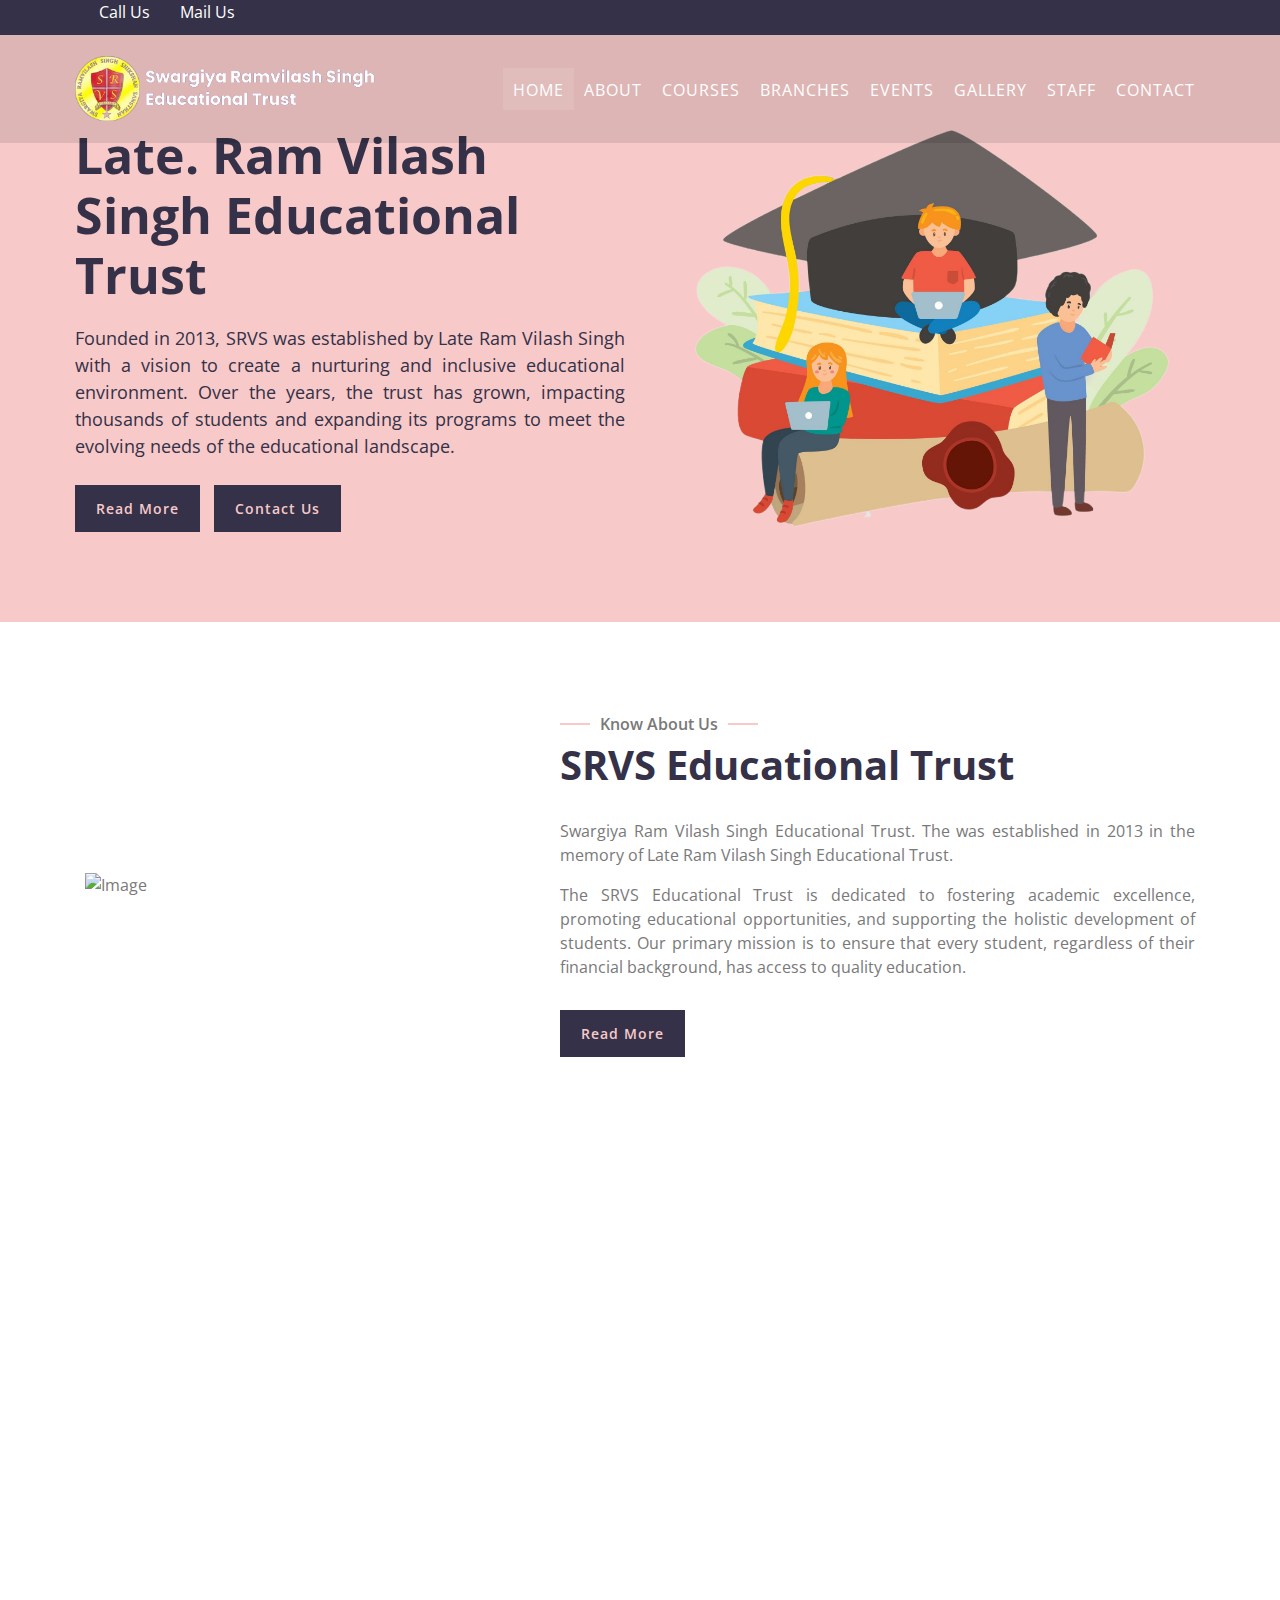
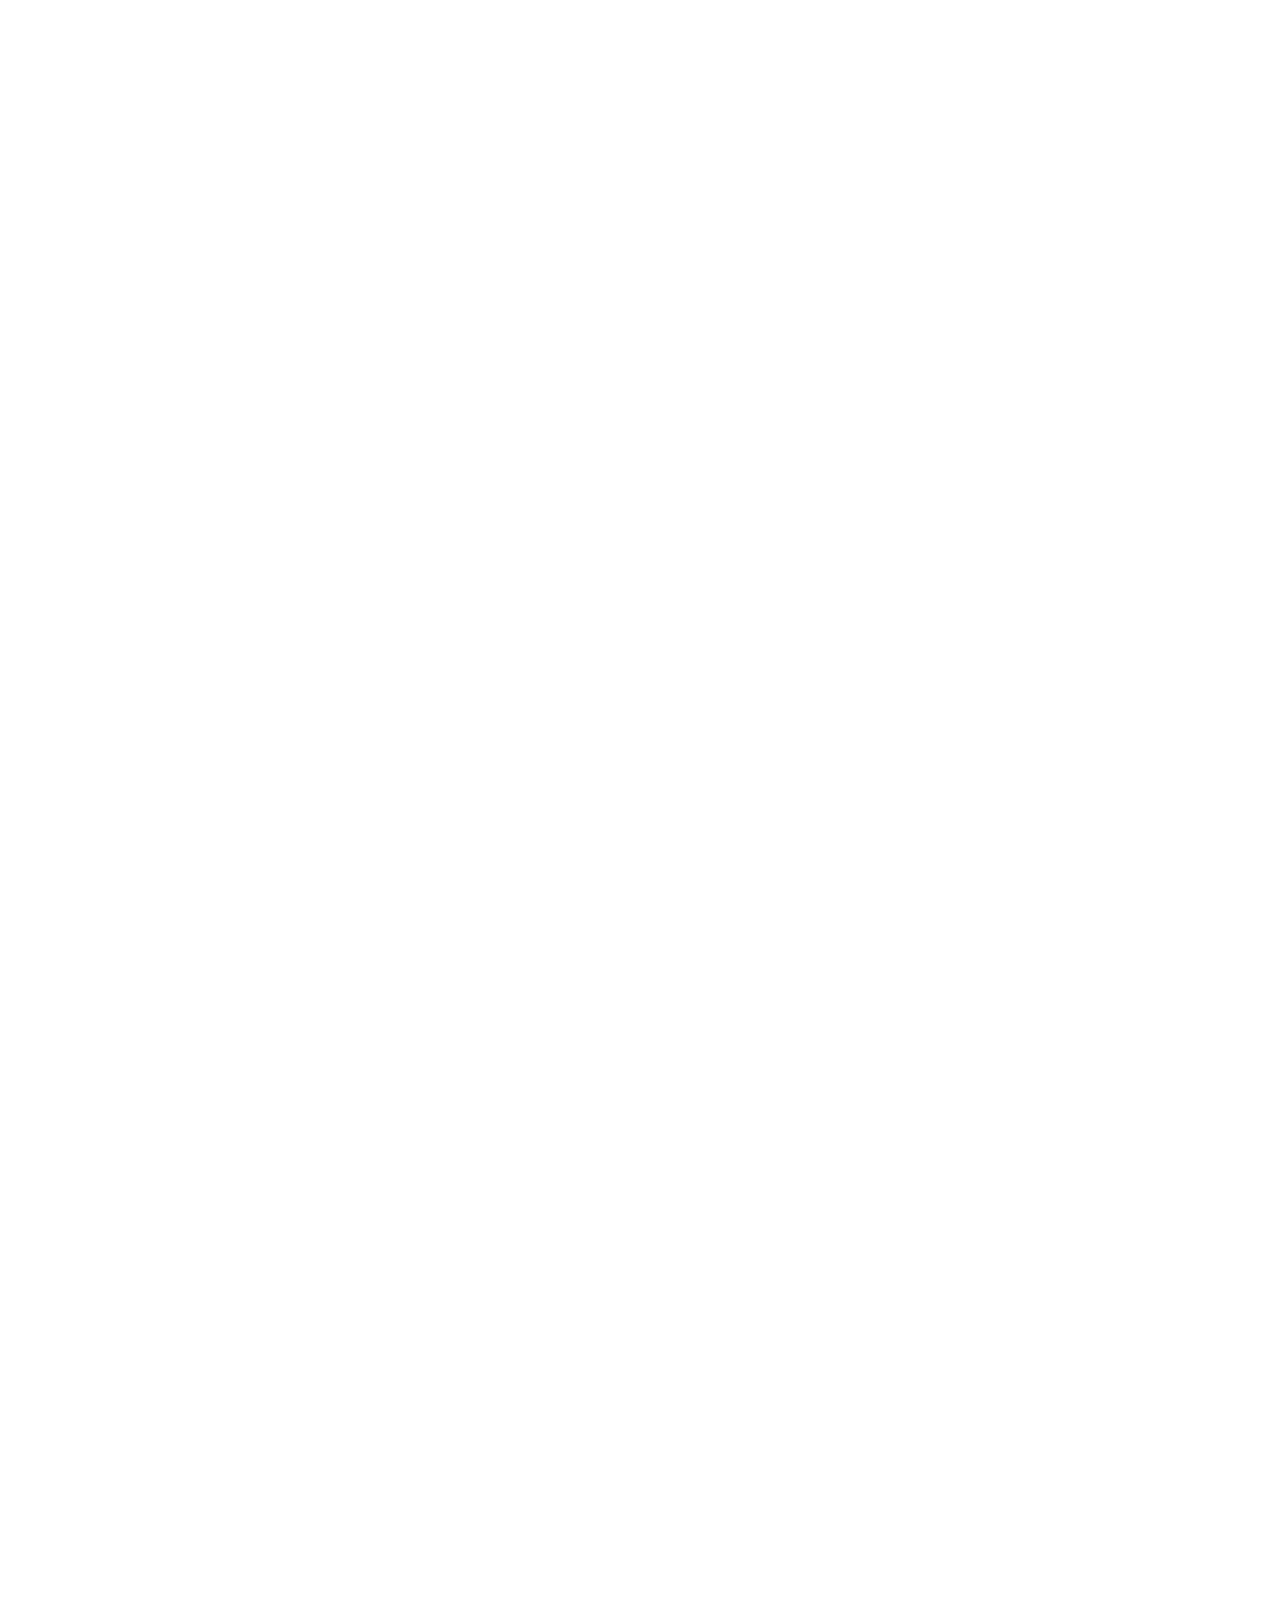
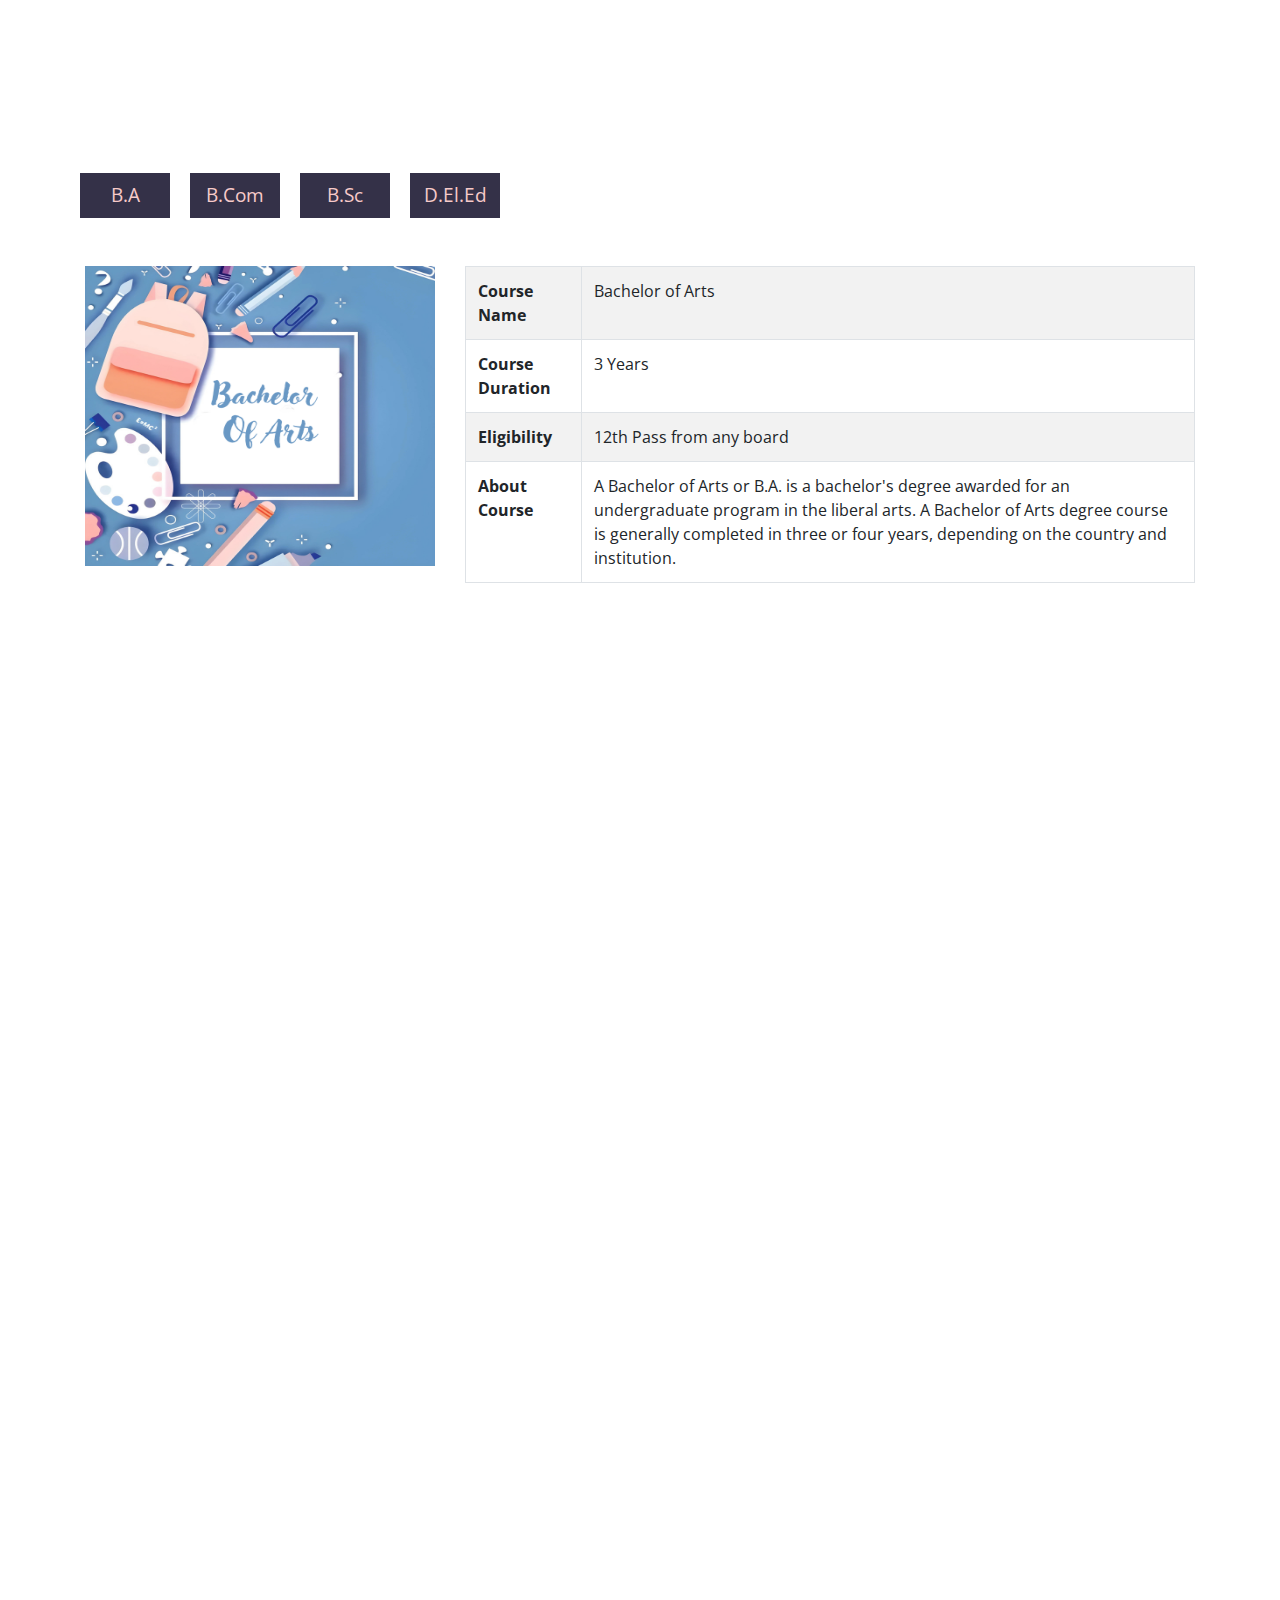
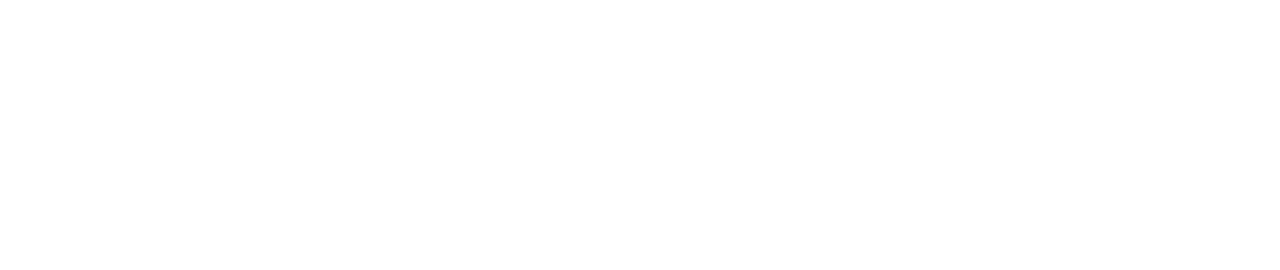
==== commit 4bdd8869: "Update index.html" ====
--- a/index.html
+++ b/index.html
@@ -31,45 +31,33 @@
     </head>
 
     <body>
-        <!-- Top Bar Start -->
-        <div class="top-bar d-none d-md-block">
-            <div class="container-fluid">
-                <div class="row">
-                    <div class="col-md-8">
-                        <div class="top-bar-left">
-						<a href='mailto:info@srvsedutrust.org'>
-                            <div class="text">
-                                <i class="far fa-envelope"></i>
-                                <p>For Any Support</p>
-                            </div>
-							</a>
-							<a href='tel:+91 8765128695'>
-                            <div class="text">
-                                <i class="fa fa-phone-alt"></i>
-                                <p>For Any Help</p>
-								
-								</div></a>
-                        </div>
-                    </div>
-                    <div class="col-md-4">
-                        <div class="top-bar-right">
-                            <div class="social">
-                                <a href="#"><i class="fab fa-twitter"></i></a>
-                                <a href="https://facebook.com/srvsdegreecolleg.vijaypurva" target='_blank'><i class="fab fa-facebook-f"></i></a>
-                                <a href="#"><i class="fab fa-linkedin-in"></i></a>
-                                <a href="https://www.instagram.com/srvs_group_of_educational_inst/?hl=en" target='_blank'><i class="fab fa-instagram"></i></a>
-                            </div>
-                        </div>
-                    </div>
-                </div>
-            </div>
-        </div>
-        <!-- Top Bar End -->
+      <!--upper header-->
+<div class='container-fluid'>
+	<div class='row UpperHeader'>
+		<div class='col-7'>
+			<a href='tel:+91 8765128695'>
+			<i class="fa-solid fa-phone mt-2">
+			</i> <span class='TopContent'>Call Us</span>
+			</a>&ensp;
+			<a href='mailto:info@srvsedutrust.org'>
+			<i class="fa-solid fa-envelope mt-2">
+			</i> <span class='TopContent'>Mail Us</span>
+			</a>
+			</div>
+		<div class='col-5' style='text-align:right;font-size:21px;margin-top:2px;'>
+			
+			<a href='https://facebook.com/srvsdegreecolleg.vijaypurva' target='_blank' class="fa-brands fa-facebook"></a>&ensp;
+		<a href='https://www.instagram.com/srvs_group_of_educational_inst/?hl=en' target='_blank' class="fa-brands fa-instagram"></a>&ensp;
+		<a href='https://www.youtube.com/@SRVSGROUPOFEDUCATIONAL' target='_blank' class="fa-brands fa-youtube"></a>
+			</div>
+		</div>
+	</div>
+<!--end of upper header-->
 
         <!-- Nav Bar Start -->
         <div class="navbar navbar-expand-lg bg-dark navbar-dark">
             <div class="container-fluid">
-                <h4 class='navbar-brand'>Swargiya Ramvilash Singh<br> Educational Trust</h4>
+                <img src='img/logo2.png' class='MainLogo'/>
                 <button type="button" class="navbar-toggler" data-toggle="collapse" data-target="#navbarCollapse">
                     <span class="navbar-toggler-icon"></span>
                 </button>
@@ -79,6 +67,7 @@
                         <a href="index.html" class="nav-item nav-link active">Home</a>
                         <a href="About.html" class="nav-item nav-link">About</a>
                         <a href="Course.html" class="nav-item nav-link">Courses</a>
+						<a href="Group.html" class="nav-item nav-link">Branches</a>
                         <a href="Event.html" class="nav-item nav-link">Events</a>
                         <a href="Gallery.html" class="nav-item nav-link">Gallery</a>
                         <a href="Staff.html" class="nav-item nav-link">Staff</a>
@@ -102,14 +91,14 @@
                                 Founded in 2013, SRVS was established by Late Ram Vilash Singh with a vision to create a nurturing and inclusive educational environment. Over the years, the trust has grown, impacting thousands of students and expanding its programs to meet the evolving needs of the educational landscape.
                             </p>
                             <div class="hero-btn">
-                                <a class="btn" href="About.html">Know More</a>
+                                <a class="btn" href="About.html">Read More</a>
                                 <a class="btn" href="Contact.html">Contact Us</a>
                             </div>
                         </div>
                     </div>
                     <div class="col-sm-12 col-md-5 d-none d-md-block">
                         <div class="hero-image">
-                            <img src="img/Carousel.png" alt="Hero Image">
+                            <img src="img/Carousel2.png" alt="Hero Image">
                         </div>
                     </div>
 					<div class="col-sm-12 col-md-1 d-none d-md-block"></div>
@@ -141,7 +130,7 @@
                                The SRVS Educational Trust is dedicated to fostering academic excellence, promoting educational opportunities, and supporting the holistic development of students. Our primary mission is to ensure that every student, regardless of their financial background, has access to quality education.
                             </p>
                             
-                            <a class="btn" href="About.html">Know More</a>
+                            <a class="btn" href="About.html">Read More</a>
                         </div>
                     </div>
                 </div>
@@ -150,12 +139,12 @@
         <!-- About End -->
 
 
-        <!-- Service Start -->
+        <!-- what we do Start -->
         <div class="service">
             <div class="container">
                 <div class="section-header text-center wow zoomIn" data-wow-delay="0.1s">
-                    <p>What we do</p>
-                    <h2>Education For Bright Future</h2>
+                    <p>Turning Ideas into Reality</p>
+                    <h2>What We Do?</h2>
                 </div>
                 <div class="row">
                     <div class="col-lg-4 col-md-6 wow fadeInUp" data-wow-delay="0.0s">
@@ -197,7 +186,7 @@
                             <div class="service-icon">
                                 <img src='img/teacher.png' style='height:50px;width:50px;'/>
                             </div>
-                            <h3>Best Facalty</h3>
+                            <h3>Arrage Best Facalty</h3>
                             <p>
                                 We have best and well educated facalty who help us to give education to the students.
                             </p>
@@ -228,215 +217,279 @@
                 </div>
             </div>
         </div>
-        <!-- Service End -->
-
-        <!-- Discount Start -->
+        <!-- What we do End -->
+
+        <!-- Trustee Message Start -->
         <div class="discount wow zoomIn" data-wow-delay="0.1s">
             <div class="container">
-                <div class="section-header text-center">
+            <div class="row">
+                <div class="section-header">
 				
-				<h2 class='mb-3'><span>SRVS </span>Group</h2>
-                    <p>Education is the passport to the future, for tomorrow belongs to those who prepare for it today.</p>
+				<h2 class='mb-3'><span>Trustee </span>Message</h2>
+                    
                 </div>
                 <div class="container discount-text">
-                   <a href='About.html' class="btn">Know Now</a>
-                </div>
-            </div>
-        </div>
-        <!-- Discount End -->
+				<p>Education is more than just acquiring knowledge; it's about empowering individuals, transforming lives, and shaping the future of societies. At its core, education is a journey of discovery, growth, and self-realization that opens doors to endless possibilities.</p>
+                   <a href='About.html' class="btn">Read More</a>
+                </div>
+            </div>
+            </div>
+        </div>
+        <!-- Trustee Message End -->
         
         
-        <!-- Price Start -->
+        <!-- Achievement Start -->
         <div class="price">
             <div class="container">
                 <div class="section-header text-center wow zoomIn" data-wow-delay="0.1s">
-                    <p>Explore</p>
+                    <p>Your Success, Our Pride</p>
                     <h2>Our Achivements</h2>
                 </div>
                 <div class="row">
-                    <div class="col-md-4 wow fadeInUp" data-wow-delay="0.0s">
-                       <div class='card'>
+                    <div class="mt-3 col-md-4 wow fadeInUp" data-wow-delay="0.0s">
+                       <div class='card' style='box-shadow: rgba(0, 0, 0, 0.19) 0px 10px 20px, rgba(0, 0, 0, 0.23) 0px 6px 6px;border:none;'>
 					   <img src='img/Achieve7.jpg'/>
 					   <h6 class='p-3' style='text-align:justify;'>
-					   Student of SRVS Sikanderpur, Shivangi Jaiswal has created the history after scored the 695 in NEET Exam.
+					   Success is simple, Do What's Right<br>
+The Right Way<br>
+The Right Time.<br>
+Student of SRVS Sikanderpur has created the history once again.<br>
+Shivangi Jaiswal who is a XII passout candidiate of SRVS Sikanderpur scored 695/720 and creaked NEET Exam.<br><br>
+
 					   </h6>
-					   <center><a href='https://www.facebook.com/srvsheadoffice/posts/478624091345382?ref=embed_post' target='_blank'><div class='AchieveBtn'>Read More</div></a></center>
 					   </div>
                     </div>
-                    <div class="col-md-4 wow fadeInUp" data-wow-delay="0.3s">
-                           <div class='card'>
+                    <div class="mt-3 col-md-4 wow fadeInUp" data-wow-delay="0.3s">
+                           <div class='card' style='box-shadow: rgba(0, 0, 0, 0.19) 0px 10px 20px, rgba(0, 0, 0, 0.23) 0px 6px 6px;border:none;'>
 					   <img src='img/Achieve8.jpg'/>
 					   <h6 class='p-3' style='text-align:justify;'>
-					   16 Students scored more than 90.00% in class X and Many students scored 90.00% and above in individual subjects in XII.
+					  
+Your achievements serve as an inspiration to us all, and we are proud of your accomplishments.<br>
+16 Students scored more than 90.00% in class X and Many students scored 90.00% and above in individual subjects in Class XII.<br>
+Congratulations!!!<br><br>
 					   </h6>
-					   <center><a href='https://www.facebook.com/srvsheadoffice/posts/477378104803314?ref=embed_post' target='_blank'><div class='AchieveBtn'>Read More</div></a></center>
 					   </div>
                     </div>
-                    <div class="col-md-4 wow fadeInUp" data-wow-delay="0.6s">
-                          <div class='card'>
+                    <div class="mt-3 col-md-4 wow fadeInUp" data-wow-delay="0.6s">
+                          <div class='card' style='box-shadow: rgba(0, 0, 0, 0.19) 0px 10px 20px, rgba(0, 0, 0, 0.23) 0px 6px 6px;border:none;'>
 					   <img src='img/Achieve9.jpg'/>
 					   <h6 class='p-3' style='text-align:justify;'>
-					   Smart Phone distribution among the student of SRVS Mahila P.G. College, Mughalsarai
+					   Smart phone distribution program on 7th February 2024 to S.R.V.S. Mahila P.G. B.A., B.Com of third year students of Pachfedwa, Mughalsarai, Chandauli Branch.
+<br>These are the chief guest of the smartphone distribution program Mr. Chhatrabali Singh ji Managing Director / Former District Panchayat President.
 					   </h6>
-					   <center><a href='https://www.facebook.com/srvsheadoffice/posts/410385391502586?ref=embed_post' target='_blank'><div class='AchieveBtn'>Read More</div></a></center>
 					   </div>
                     </div>
                 </div>
             </div>
         </div>
-        <!-- Price End -->
+        <!--Achievement End -->
         
         
-        <!-- Testimonial Start -->
+        <!-- Branches Start -->
         <div class="testimonial wow fadeInUp" data-wow-delay="0.1s">
             <div class="container">
                 <div class="section-header text-center">
-                    <p>Funding</p>
-                    <h2>Our Partners</h2>
+                    <p>Local Roots, Wide Reach</p>
+                    <h2>Our Branches</h2>
                 </div>
                 <div class="owl-carousel testimonials-carousel">
                     <div class="testimonial-item">
                         <div class="testimonial-img">
-                            <img src="img/testimonial-1.jpg" alt="Image">
+                            <img src="img/Branch.png" alt="Image">
                         </div>
                         <div class="testimonial-text">
-                            <p>
-                                Lorem ipsum dolor sit amet consec adipis elit. Etiam accums lacus eget velit tincid, quis suscip justo dictum.
-                            </p>
-                            <h3>Customer Name</h3>
-                            <h4>Profession</h4>
+                            <h3>
+								SRVS Mahila Mahavidyalay,Ahraura, Mirzapur</h3>
+                            <h4>
+								<a href='tel:+91 7318016500' style='color:grey;font-weight:bold;'>Call Us</a>
+								</h4>
+                        </div>
+                    </div>
+                   <div class="testimonial-item">
+                        <div class="testimonial-img">
+                            <img src="img/Branch.png" alt="Image">
+                        </div>
+                        <div class="testimonial-text">
+                            <h3>
+								SRVS School, Sikanderpur,Chandauli</h3>
+                            <h4>
+								<a href='tel:+91 88530 90215' style='color:grey;font-weight:bold;'>Call Us</a> 
+								</h4>
+                        </div>
+                    </div>
+                     <div class="testimonial-item">
+                        <div class="testimonial-img">
+                            <img src="img/Branch.png" alt="Image">
+                        </div>
+                        <div class="testimonial-text">
+                            <h3>
+								SRVS Law College,Sikenderpur, Chakia</h3>
+                            <h4>
+								<a href='tel:+91 87651 28693' style='color:grey;font-weight:bold;'>Call Us</a>
+								</h4>
                         </div>
                     </div>
                     <div class="testimonial-item">
                         <div class="testimonial-img">
-                            <img src="img/testimonial-2.jpg" alt="Image">
+                            <img src="img/Branch.png" alt="Image">
                         </div>
                         <div class="testimonial-text">
-                            <p>
-                                Lorem ipsum dolor sit amet consec adipis elit. Etiam accums lacus eget velit tincid, quis suscip justo dictum.
-                            </p>
-                            <h3>Customer Name</h3>
-                            <h4>Profession</h4>
-                        </div>
-                    </div>
-                    <div class="testimonial-item">
+                            <h3>
+								SRVS Mahila Mahavidyalay,Khan Jahan Chak, Revasa</h3>
+                            <h4>
+								<a href='tel:+91, 8765128702' style='color:grey;font-weight:bold;'>Call Us</a>
+								</h4>
+                        </div>
+                    </div>
+					  <div class="testimonial-item">
                         <div class="testimonial-img">
-                            <img src="img/testimonial-3.jpg" alt="Image">
+                            <img src="img/Branch.png" alt="Image">
                         </div>
                         <div class="testimonial-text">
-                            <p>
-                                Lorem ipsum dolor sit amet consec adipis elit. Etiam accums lacus eget velit tincid, quis suscip justo dictum.
-                            </p>
-                            <h3>Customer Name</h3>
-                            <h4>Profession</h4>
-                        </div>
-                    </div>
-                    <div class="testimonial-item">
-                        <div class="testimonial-img">
-                            <img src="img/testimonial-4.jpg" alt="Image">
-                        </div>
-                        <div class="testimonial-text">
-                            <p>
-                                Lorem ipsum dolor sit amet consec adipis elit. Etiam accums lacus eget velit tincid, quis suscip justo dictum.
-                            </p>
-                            <h3>Customer Name</h3>
-                            <h4>Profession</h4>
-                        </div>
-                    </div>
-                </div>
-            </div>
-        </div>
-        <!-- Testimonial End -->
-
-
-        <!-- Team Start -->
-        <div class="team">
-            <div class="container">
-                <div class="section-header text-center wow zoomIn" data-wow-delay="0.1s">
-                    <p>Experts</p>
-                    <h2>Our Team Members</h2>
-                </div>
-                <div class="row">
-                    <div class="col-lg-3 col-md-6 wow fadeInUp" data-wow-delay="0.0s">
-                        <div class="team-item">
-                            <div class="team-img">
-                                <img src="img/team-1.jpg" alt="Image">
-                                <div class="team-social">
-                                    <a href=""><i class="fab fa-twitter"></i></a>
-                                    <a href=""><i class="fab fa-facebook-f"></i></a>
-                                    <a href=""><i class="fab fa-linkedin-in"></i></a>
-                                    <a href=""><i class="fab fa-instagram"></i></a>
-                                </div>
-                            </div>
-                            <div class="team-text">
-                                <h2>Millie Harper</h2>
-                                <p>Yoga Teacher</p>
-                            </div>
-                        </div>
-                    </div>
-                    <div class="col-lg-3 col-md-6 wow fadeInUp" data-wow-delay="0.2s">
-                        <div class="team-item">
-                            <div class="team-img">
-                                <img src="img/team-2.jpg" alt="Image">
-                                <div class="team-social">
-                                    <a href=""><i class="fab fa-twitter"></i></a>
-                                    <a href=""><i class="fab fa-facebook-f"></i></a>
-                                    <a href=""><i class="fab fa-linkedin-in"></i></a>
-                                    <a href=""><i class="fab fa-instagram"></i></a>
-                                </div>
-                            </div>
-                            <div class="team-text">
-                                <h2>Lilly Fry</h2>
-                                <p>Yoga Teacher</p>
-                            </div>
-                        </div>
-                    </div>
-                    <div class="col-lg-3 col-md-6 wow fadeInUp" data-wow-delay="0.4s">
-                        <div class="team-item">
-                            <div class="team-img">
-                                <img src="img/team-3.jpg" alt="Image">
-                                <div class="team-social">
-                                    <a href=""><i class="fab fa-twitter"></i></a>
-                                    <a href=""><i class="fab fa-facebook-f"></i></a>
-                                    <a href=""><i class="fab fa-linkedin-in"></i></a>
-                                    <a href=""><i class="fab fa-instagram"></i></a>
-                                </div>
-                            </div>
-                            <div class="team-text">
-                                <h2>Elise Moran</h2>
-                                <p>Yoga Teacher</p>
-                            </div>
-                        </div>
-                    </div>
-                    <div class="col-lg-3 col-md-6 wow fadeInUp" data-wow-delay="0.6s">
-                        <div class="team-item">
-                            <div class="team-img">
-                                <img src="img/team-4.jpg" alt="Image">
-                                <div class="team-social">
-                                    <a href=""><i class="fab fa-twitter"></i></a>
-                                    <a href=""><i class="fab fa-facebook-f"></i></a>
-                                    <a href=""><i class="fab fa-linkedin-in"></i></a>
-                                    <a href=""><i class="fab fa-instagram"></i></a>
-                                </div>
-                            </div>
-                            <div class="team-text">
-                                <h2>Kate Glover</h2>
-                                <p>Yoga Teacher</p>
-                            </div>
-                        </div>
-                    </div>
-                </div>
-            </div>
-        </div>
-        <!-- Team End -->
-
-
-        <!-- Blog Start -->
+                            <h3>
+								SRVS Group Of Educational Institution, Mughal Sarai</h3>
+                            <h4>
+								<a href='tel:+91 8765128710' style='color:grey;font-weight:bold;'>Call Us</a> 
+								</h4>
+                        </div>
+                    </div>
+                </div>
+            </div>
+        </div>
+        <!-- Branches End -->
+
+<!--Courses-->
+<div class="section-header text-center wow zoomIn" data-wow-delay="0.1s">
+                    <p>Learn. Grow. Succeed.</p>
+                    <h2>Our Courses</h2>
+                </div>
+				<div class='container'>
+				<div class='row'>
+				<div id='C1' class='CourseSelectBtn'>B.A</div>
+				<div id='C2' class='CourseSelectBtn'>B.Com</div>
+				<div id='C3' class='CourseSelectBtn'>B.Sc</div>
+				<div id='C4' class='CourseSelectBtn'>D.El.Ed</div>
+				</div>
+				<!--first courses-->
+				<div id='Table1' class='row mt-5'>
+				<div class='CourseImgDisappear col-lg-4 col-md-12 col-12'>
+				<img src='img/BA.png' style='width:100%;height:300px;'/>
+				</div>
+				<div class='col-lg-8 col-md-12 col-12'>
+				<table class='table table-striped table-bordered'>
+				<tr>
+				<th>Course Name</th>
+				<td>Bachelor of Arts</td>
+				</tr>
+				<tr>
+				<th>Course Duration</th>
+				<td>3 Years</td>
+				</tr>
+				<tr>
+				<th>Eligibility</th>
+				<td>12th Pass from any board</td>
+				</tr>
+				<tr>
+				<th>About Course</th>
+				<td>A Bachelor of Arts or B.A. is a bachelor's degree awarded for an undergraduate program in the liberal arts. A Bachelor of Arts degree course is generally completed in three or four years, depending on the country and institution.</td>
+				</tr>
+				</table>
+				</div>
+				</div>
+				<!--end first course-->
+				
+				<!--second course-->
+				<div id='Table2' class='row mt-5'>
+				<div class='CourseImgDisappear col-lg-4 col-md-12 col-12'>
+				<img src='img/BCom.png' style='width:100%;height:300px;'/>
+				</div>
+				<div class='col-lg-8 col-md-12 col-12'>
+				<table class='table table-striped table-bordered'>
+				<tr>
+				<th>Course Name</th>
+				<td>Bachelor of Commerce</td>
+				</tr>
+				<tr>
+				<th>Course Duration</th>
+				<td>3 Years</td>
+				</tr>
+				<tr>
+				<th>Eligibility</th>
+				<td>12th Pass from any board</td>
+				</tr>
+				<tr>
+				<th>About Course</th>
+				<td>The Bachelor of Commerce degree is designed to provide students with a wide range of managerial skills, while building competence in a particular area of business; see aside listing. For a comparison with other business degrees, see Business education § Undergraduate education.</td>
+				</tr>
+				</table>
+				</div>
+				</div>
+				<!--end second course-->
+				
+				<!--third course-->
+				<div id='Table3' class='row mt-5'>
+				<div class='CourseImgDisappear col-lg-4 col-md-12 col-12'>
+				<img src='img/BSc.jpg' style='width:100%;height:300px;'/>
+				</div>
+				<div class='col-lg-8 col-md-12 col-12'>
+				<table class='table table-striped table-bordered'>
+				<tr>
+				<th>Course Name</th>
+				<td>Bachelor of Science</td>
+				</tr>
+				<tr>
+				<th>Course Duration</th>
+				<td>3 Years</td>
+				</tr>
+				<tr>
+				<th>Eligibility</th>
+				<td>12th Pass from any board</td>
+				</tr>
+				<tr>
+				<th>About Course</th>
+				<td>BSc full form is Bachelor of Science, it is an undergraduate academic degree awarded upon completion of a science-focused programme. Typically, the duration of a BSc programme spans three to four years, depending on the country and institution.</td>
+				</tr>
+				</table>
+				</div>
+				</div>
+				<!--end third course-->
+				
+				<!--fourth course-->
+				<div id='Table4' class='row mt-5'>
+				<div class='CourseImgDisappear col-lg-4 col-md-12 col-12'>
+				<img src='img/DEl.png' style='width:100%;height:300px;'/>
+				</div>
+				<div class='col-lg-8 col-md-12 col-12'>
+				<table class='table table-striped table-bordered'>
+				<tr>
+				<th>Course Name</th>
+				<td>Diploma in Elementary Education</td>
+				</tr>
+				<tr>
+				<th>Course Duration</th>
+				<td>2 Years</td>
+				</tr>
+				<tr>
+				<th>Eligibility</th>
+				<td>12th Pass from any board</td>
+				</tr>
+				<tr>
+				<th>About Course</th>
+				<td>D.El.ED, known as Diploma in Elementary Education, is a two-year Diploma Programme to become a Primary Teacher or Junior teacher in the state of Uttar Pradesh. UP D.El.Ed was done based on merit. The candidates must have completed 10+2+3 level of education to avail in course of UP. D.El.ED.</td>
+				</tr>
+				</table>
+				</div>
+				</div>
+				<!--end fourth course-->
+				</div>
+<!--end of Courses-->
+
+        <!-- Memories Start -->
         <div class="blog">
             <div class="container">
                 <div class="section-header text-center wow zoomIn" data-wow-delay="0.1s">
-                    <p>SRVS Group</p>
-                    <h2>Our Golden Memories</h2>
+                    <p>See Our Best Days</p>
+                    <h2>Our Memories</h2>
                 </div>
                 <div class="owl-carousel blog-carousel wow fadeInUp" data-wow-delay="0.1s">
                     <div class="blog-item">
@@ -535,7 +588,7 @@
                 </div>
             </div>
         </div>
-        <!-- Blog End -->
+        <!-- Memories End -->
 
 
         <!-- Footer Start -->
@@ -543,45 +596,46 @@
             <div class="container-fluid">
                 <div class="container">
                 <div class="row">
-				<div class='col-lg-4 col-md-4 col-sm-12 mb-4'>
+				<div class='col-lg-4 col-md-12 col-sm-12 mb-4'>
 				 <div class="footer-info">
-					 <h4 class="footer-logo">Swargiya Ramvilash Singh <br> Educational Trust</h4><hr style='border:1px solid white'>
-                        <h6>SRVS College Vijaypurwa Sikandarpur Chakiya, Chandauli (U.P)</h6>
-                        <div class="footer-menu">
-                            <p><i class="fa-solid fa-phone"></i> <a href='tel:+918765128693'>Call Now</a></p>
-                            <p><i class="fa-solid fa-envelope"></i><a href='mailto:srvsedutrust@yahoo.co.in'> Mail Us Now</a>   </p>
+					 <img class='MainLogo' src='img/logo2.png'/>
+					 <hr style='border:1px solid white'>
+                       <div class="footer-menu">
+						<h6><i class="fa-solid fa-location-dot"></i>   SRVS College Vijaypurwa Sikandarpur Chakiya, Chandauli (U.P)</h6>
+						
+						<h6><i class="fa-solid fa-phone"></i> <a href='tel:+918765128693'>+91 8765128693</a></h6>
+                            <h6><i class="fa-solid fa-envelope"></i><a href='mailto:srvsedutrust@yahoo.co.in'> srvsedutrust@yahoo.co.in</a>   </h6>
                         </div>
                         <div class="footer-social">
-                            <a href=""><i class="fab fa-twitter"></i></a>
-                            <a href=""><i class="fab fa-facebook-f"></i></a>
-                            <a href=""><i class="fab fa-youtube"></i></a>
-                            <a href=""><i class="fab fa-instagram"></i></a>
-                            <a href=""><i class="fab fa-linkedin-in"></i></a>
-                        </div>
-                    </div>
-				</div>
-				<div class='col-lg-1 col-md-1 col-sm-12'></div>
-                   <div class='col-lg-2 col-md-2 col-sm-12 mb-4'>
+                            <a href="https://www.facebook.com/srvsdegreecolleg.vijaypurva" target='_blank'><i class="fab fa-facebook-f"></i></a>
+                            <a href="https://www.youtube.com/@SRVSGROUPOFEDUCATIONAL" target='_blank'><i class="fab fa-youtube"></i></a>
+                            <a href="https://www.instagram.com/explore/locations/444480605708152/srvs-sikandarpur-chakia-chandauli/" target='_blank' ><i class="fab fa-instagram"></i></a>
+                        </div>
+                    </div>
+				</div>
+				<div class='col-lg-1 col-md-12 col-sm-12'></div>
+                   <div class='col-lg-2 col-md-12 col-sm-12 mb-4'>
 				   <h4 style='color:white;'>Navigation</h4>
 				   	<div class="f-nav mt-4">
 		<a href="index.html"><i class="foterlink fa fa-caret-right"></i>Home</a>
 		<a href="About.html"><i class="foterlink fa fa-caret-right"></i>About</a>
 		<a href="Course.html"><i class="foterlink fa fa-caret-right"></i>Courses</a>
+		<a href="Group.html"><i class="foterlink fa fa-caret-right"></i>Branches</a>
 		<a href="Event.html"><i class="foterlink fa fa-caret-right"></i>Events</a>
 		<a href="Gallery.html"><i class="foterlink fa fa-caret-right"></i>Gallery</a>
-		<a href="Staff.html"><i class="foterlink fa fa-caret-right"></i>Staff</a>
-		<a href="Contact.html"><i class="foterlink fa fa-caret-right"></i>Contact</a>
+		<a href="Staff.html"><i class="foterlink fa fa-caret-right"></i> Staff</a>
+		<a href="Contact.html"><i class="foterlink fa fa-caret-right"></i> Contact</a>
 	</div>
 				   </div>
-				   <div class='col-lg-5 col-md-5 col-sm-12'>
-				      <h4 style='color:white;'>Our Educational Centers</h4>
+				   <div class='col-lg-5 col-md-12 col-sm-12'>
+				      <h4 style='color:white;'>Our Educational Group</h4>
 				   	<div class="f-nav mt-4">
-		<a href="#"><i class="fa-solid fa-arrows-to-dot"></i> SRVS Mahila Mahavidyalay,Ahraura</a>
-		<a href="#"><i class="fa-solid fa-arrows-to-dot"></i> SRVS School, Sikanderpur,Chandauli</a>
-		<a href="#"><i class="fa-solid fa-arrows-to-dot"></i> SRVS Law College,Sikenderpur, Chakia</a>
-		<a href="#"><i class="fa-solid fa-arrows-to-dot"></i> SRVS Mahila Mahavidyalay,Khan Jahan Chak, Revasa</a>
+		<a href="Group.html"><i class="fa-solid fa-arrows-to-dot"></i> SRVS Mahila Mahavidyalay,Ahraura</a>
+		<a href="Group.html"><i class="fa-solid fa-arrows-to-dot"></i> SRVS School, Sikanderpur,Chandauli</a>
+		<a href="Group.html"><i class="fa-solid fa-arrows-to-dot"></i> SRVS Law College,Sikenderpur, Chakia</a>
+		<a href="Group.html"><i class="fa-solid fa-arrows-to-dot"></i> SRVS Mahila Mahavidyalay,Khan Jahan Chak, Revasa</a>
 		
-		<a href="#"><i class="fa-solid fa-arrows-to-dot"></i> SRVS Group Of Educational Institution, Mughal Sarai</a>
+		<a href="Group.html"><i class="fa-solid fa-arrows-to-dot"></i> SRVS Group Of Educational Institution, Mughal Sarai</a>
 		
 	</div>
 				   </div>
--- a/css/style.css
+++ b/css/style.css
@@ -70,90 +70,25 @@
 /**********************************/
 /********** Top Bar CSS ***********/
 /**********************************/
-.top-bar {
-    position: relative;
-    height: 35px;
-    background: #343148;
-}
-
-.top-bar .top-bar-left {
-    display: flex;
-    align-items: center;
-    justify-content: flex-start;
-}
-
-.top-bar .top-bar-right {
-    display: flex;
-    align-items: center;
-    justify-content: flex-end;
-}
-
-.top-bar .text {
-    display: flex;
-    align-items: center;
-    justify-content: center;
-    flex-direction: row;
-    height: 35px;
-    padding: 0 10px;
-    text-align: center;
-    border-left: 1px solid rgba(255, 255, 255, .15);
-}
-
-.top-bar .text:last-child {
-    border-right: 1px solid rgba(255, 255, 255, .15);
-}
-
-.top-bar .text i {
-    font-size: 13px;
-    color: #ffffff;
-    margin-right: 5px;
-}
-
-.top-bar .text h2 {
-    color: #eeeeee;
-    font-weight: 400;
-    font-size: 13px;
-    letter-spacing: 1px;
-    margin: 0;
-}
-
-.top-bar .text p {
-    color: #eeeeee;
-    font-size: 14px;
-    font-weight: 400;
-    margin: 0 0 0 5px;
-}
-
-.top-bar .social {
-    display: flex;
-    height: 35px;
-    font-size: 0;
-    justify-content: flex-end;
-}
-
-.top-bar .social a {
-    display: flex;
-    align-items: center;
-    justify-content: center;
-    width: 35px;
-    height: 100%;
-    font-size: 16px;
-    color: #ffffff;
-    border-right: 1px solid rgba(255, 255, 255, .15);
-}
-
-.top-bar .social a:first-child {
-    border-left: 1px solid rgba(255, 255, 255, .15);
-}
-
-.top-bar .social a:hover {
-    color: #092a49;
-    background: #ffffff;
-}
-
-@media (min-width: 992px) {
-    .top-bar {
-        padding: 0 60px;
+
+.UpperHeader
+{
+background: #343148;
+height:35px;
+padding:0px 70px;
+}
+.UpperHeader a
+{
+color:white;
+}
+@media (max-width: 992px) {
+    .UpperHeader {
+        padding: 0px 0px;
+    }
+}
+@media (max-width: 484px) {
+    .TopContent {
+        display:none;
     }
 }
 
@@ -203,6 +138,7 @@
 .navbar-dark .navbar-nav .nav-link.active {
     padding: 10px 10px 8px 10px;
     color: #ffffff;
+	font-size:16px;
 }
 
 .navbar-dark .navbar-nav .nav-link:hover,
@@ -295,8 +231,8 @@
 }
 
 .hero .hero-image img {
-    max-width: 80%;
-    max-height: 80%;
+    max-width: 100%;
+    max-height: 100%;
 }
 
 .hero .hero-text {
@@ -359,6 +295,10 @@
         padding: 12px 30px;
         letter-spacing: 1px;
     }
+	.hero {
+    margin-bottom: 5px;
+    padding: 30px 0;
+}
 }
 
 @media (max-width: 767.98px) {
@@ -403,27 +343,29 @@
 .page-header {
     position: relative;
     margin-bottom: 45px;
-    padding: 150px 0 90px 0;
+    padding: 150px 0 50px 0;
     text-align: center;
-    background: #F7CAC9;
-}
+    background-image: url('../img/CommonBackImg.png');
+	background-size:cover;
+	background-repeat:no-repeat;
+	}
 
 .page-header h2 {
     position: relative;
-    color: #343148;
-    font-size: 60px;
+    color:white;
+    font-size: 45px;
     font-weight: 700;
 }
 
 .page-header a {
     position: relative;
     padding: 0 12px;
-    font-size: 22px;
-    color: #343148;
+    font-size: 18px;
+    color: white;
 }
 
 .page-header a:hover {
-    color: #ffffff;
+    color: white;
 }
 
 .page-header a::after {
@@ -450,8 +392,25 @@
         font-size: 18px;
     }
 }
-
-
+@media (max-width: 991px) {
+    .page-header {
+    position: relative;
+    margin-bottom: 5px;
+    padding: 50px 0 50px 0;
+}
+}
+
+@media (max-width: 500px) {
+.page-header {
+    height:150px;
+	}
+	}
+	@media (max-width: 440px) {
+.page-header {
+    height:110px;
+	padding: 20px 0 20px 0;
+	}
+	}
 /*******************************/
 /******* Section Header ********/
 /*******************************/
@@ -459,7 +418,7 @@
     position: relative;
     max-width: 600px;
     margin: 0 auto;
-    margin-bottom: 45px;
+    margin-bottom: 5px;
 }
 
 .section-header p {
@@ -570,8 +529,8 @@
     text-align: center;
     margin-bottom: 30px;
     padding: 30px;
-    border: 1px solid rgba(0, 0, 0, .07);
     transition: .3s;
+	box-shadow: rgba(99, 99, 99, 0.2) 0px 2px 8px 0px;
 }
 
 .service .service-item:hover,
@@ -655,7 +614,12 @@
     margin: 0;
     font-size: 16px;
 }
-
+@media(max-width:991px)
+{
+.service {
+    padding: 0px 0 15px 0;
+}	
+}
 
 
 /*******************************/
@@ -663,12 +627,12 @@
 /*******************************/
 .class {
     position: relative;
-    padding: 45px 0 15px 0;
+    padding: 0px 0 15px 0;
 }
 
 .class #class-filter {
     padding: 0;
-    margin: -15px 0 25px 0;
+    margin: -45px 0 35px 0;
     list-style: none;
     font-size: 0;
     text-align: center;
@@ -810,7 +774,7 @@
     position: relative;
     width: 100%;
     margin: 45px 0;
-    padding: 90px 0;
+    padding: 60px 0;
     background: linear-gradient(rgba(247, 202, 201, .7), rgba(247, 202, 201, .7)), url(../img/discount-bg1.jpg);
     background-attachment: fixed;
     background-position: center;
@@ -819,18 +783,12 @@
 }
 
 .discount .container {
-    max-width: 750px;
+    max-width: 100%;
     text-align: center;
 }
 
 .discount .section-header {
     margin-bottom: 20px;
-}
-
-.discount .section-header p {
-    color: #343148;
-    background: transparent;
-    font-size: 20px;
 	
 }
 
@@ -842,7 +800,15 @@
     color: #F32B56;
     font-size: 40px;
 }
-
+.discount .discount-text p
+{
+	
+    padding: 0px 100px;
+	 color: #343148;
+    background: transparent;
+    font-size: 20px;
+    font-weight: 600;
+}
 .discount .discount-text .btn {
     margin-top: 10px;
     padding: 12px 20px;
@@ -863,6 +829,11 @@
 {
 .discount {
     padding: 80px 0;
+}
+.discount .discount-text p
+{
+	
+    padding: 0px 0px;
 }
 }
 @media (max-width: 742px)
@@ -920,7 +891,7 @@
 .team {
     position: relative;
     width: 100%;
-    padding: 45px 0 15px 0;
+    padding: 35px 0 15px 0;
 }
 
 .team .team-item {
@@ -1019,7 +990,6 @@
     margin: 0;
 }
 
-
 /*******************************/
 /******* Testimonial CSS *******/
 /*******************************/
@@ -1034,13 +1004,13 @@
 
 .testimonial .testimonial-item {
     position: relative;
-    margin: 0 15px;
+    margin: 0 10px;
     text-align: center;
 }
 
 .testimonial .testimonial-img {
     position: relative;
-    margin-bottom: 15px;
+    margin-bottom: 0px;
     z-index: 1;
 }
 
@@ -1071,12 +1041,12 @@
 .testimonial .testimonial-text h3 {
     font-size: 18px;
     font-weight: 600;
-    margin-bottom: 10px;
+    margin-bottom: 19px;
 }
 
 .testimonial .testimonial-text h4 {
     color: #666666;
-    font-size: 14px;
+    font-size: 16px;
     margin-bottom: 0;
 }
 
@@ -1249,7 +1219,7 @@
 /*******************************/
 /******** Portfolio CSS ********/
 /*******************************/
-.portfolio {
+/*.portfolio {
     position: relative;
     padding: 45px 0 15px 0;
 }
@@ -1306,7 +1276,7 @@
 .portfolio .portfolio-wrap:hover img {
     transform: rotate(5deg) scale(1.12);
 }
-
+*/
 
 /*******************************/
 /********* Contact CSS *********/
@@ -1317,13 +1287,12 @@
     padding: 45px 0;
 }
 
-.contact .container {
-    max-width: 900px;
-}
 
 .contact .contact-item {
     text-align: center;
     margin-bottom: 30px;
+	box-shadow: rgba(0, 0, 0, 0.35) 0px 5px 15px;
+	padding:20px;
 }
 
 .contact .contact-item i {
@@ -1822,21 +1791,19 @@
 .footer {
     position: relative;
     margin-top: 45px;
-    background: #000000;
-}
-
-.footer .container-fluid {
-    padding: 70px 0 0 0;
     background: linear-gradient(rgba(52, 49, 72, .9), rgba(52, 49, 72, .9)), url(../img/footer-bg.png);
     background-position: center;
     background-repeat: no-repeat;
     background-size: contain;
 }
 
+.footer .container-fluid {
+    padding: 70px 0 0 0;
+}
+
 .footer .footer-info {
     position: relative;
     width: 100%;
-    text-align: center;
 }
 
 .footer .footer-info .footer-logo {
@@ -1848,8 +1815,8 @@
 
 
 .footer .footer-info h6 {
-    margin-bottom: 15px;
-    margin-top: 30px;
+    margin-bottom: 5px;
+    margin-top: 11px;
     color: #ffffff;
 	text-align:left;
 }
@@ -1858,23 +1825,19 @@
     color: #ffffff;
 }
 
-.footer .footer-menu p {
-    color: #ffffff;
-	text-align:left;
-}
-
 .footer .footer-menu p:last-child {
     border: none;
 }
 
 .footer .footer-social {
     position: relative;
-    margin-top: 0px;
+    margin-top: 15px;
 	text-align:left;
 }
 
 .footer .footer-social a {
     display: inline-block;
+    font-size: 15px;
 }
 
 .footer .footer-social a i {
@@ -1924,8 +1887,7 @@
 /*css for footer navigation*/
 .foterlink
 {
-font-size: 19px;
-font-weight: 600;
+font-size: 14px;
 padding-right: 10px;
 padding-left: 2px;
 }
@@ -1936,6 +1898,7 @@
 	margin-bottom: 7px !important;
 	text-decoration:none;
 	color:white;
+	font-size:15px;
 }
 .f-nav a:hover{
 	color:white !important;
@@ -1949,3 +1912,88 @@
     }
 }
 
+/*css for main logo*/
+.MainLogo
+{
+	width:300px;
+}
+
+@media(max-width:434px)
+{
+.MainLogo
+{
+	width:200px;
+}	
+}
+
+/*Course Imgage Disappear*/
+@media(max-width:991px)
+{
+.CourseImgDisappear
+{
+	display:none;
+}
+}
+/*Course Select Button*/
+.CourseSelectBtn
+{
+	 color: #F7CAC9;
+    background:#343148;
+	margin:0px 10px;
+	padding:8px;
+	font-size:19px;
+	width:90px;
+	text-align:center;
+	display: flex;
+justify-content: center;
+align-items:center;
+}
+.CourseSelectBtn:hover
+{
+	 color: #343148;
+    background:white;
+	border:1px solid #343148;
+	cursor:pointer;
+}
+
+@media(max-width:442px)
+{
+	.CourseSelectBtn
+{
+	margin:0px 5px;
+	padding:5px;
+	font-size:12px;
+	width:60px;
+}
+}
+/*Branch Content*/
+.BranchContent
+{
+	
+}
+.BranchHead h4
+{
+	color:black;
+	font-weight:600;
+	text-align:center;
+	margin-bottom:15px;
+}
+.BranchContent h6 span
+{
+	line-height:20px;
+	word-spacing:10px;
+	font-size:20px;
+	color:black;
+	font-weight:600;
+}
+.BranchContent h6
+{
+	margin-top:20px;
+	text-align:justify;
+	line-height:23px;
+	word-spacing:10px;
+}
+.BranchContent a
+{
+	color:gray;
+}
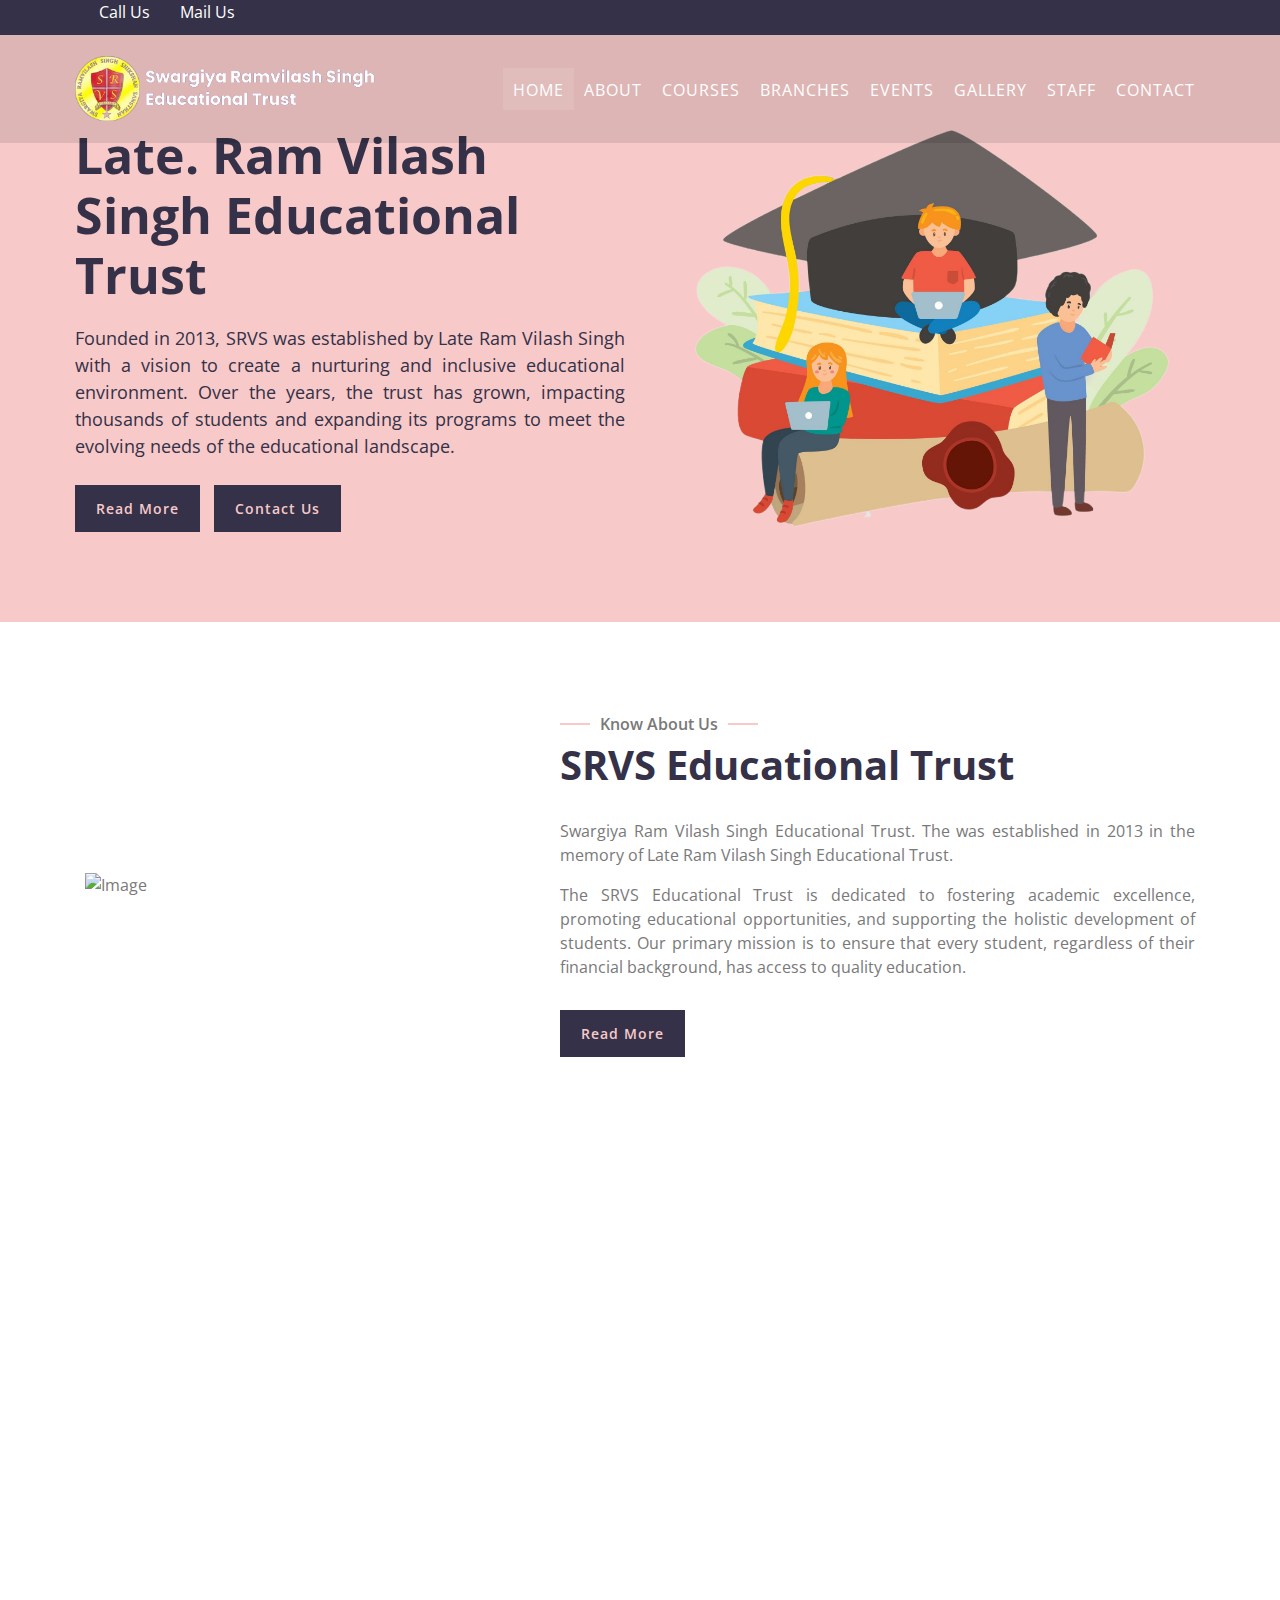
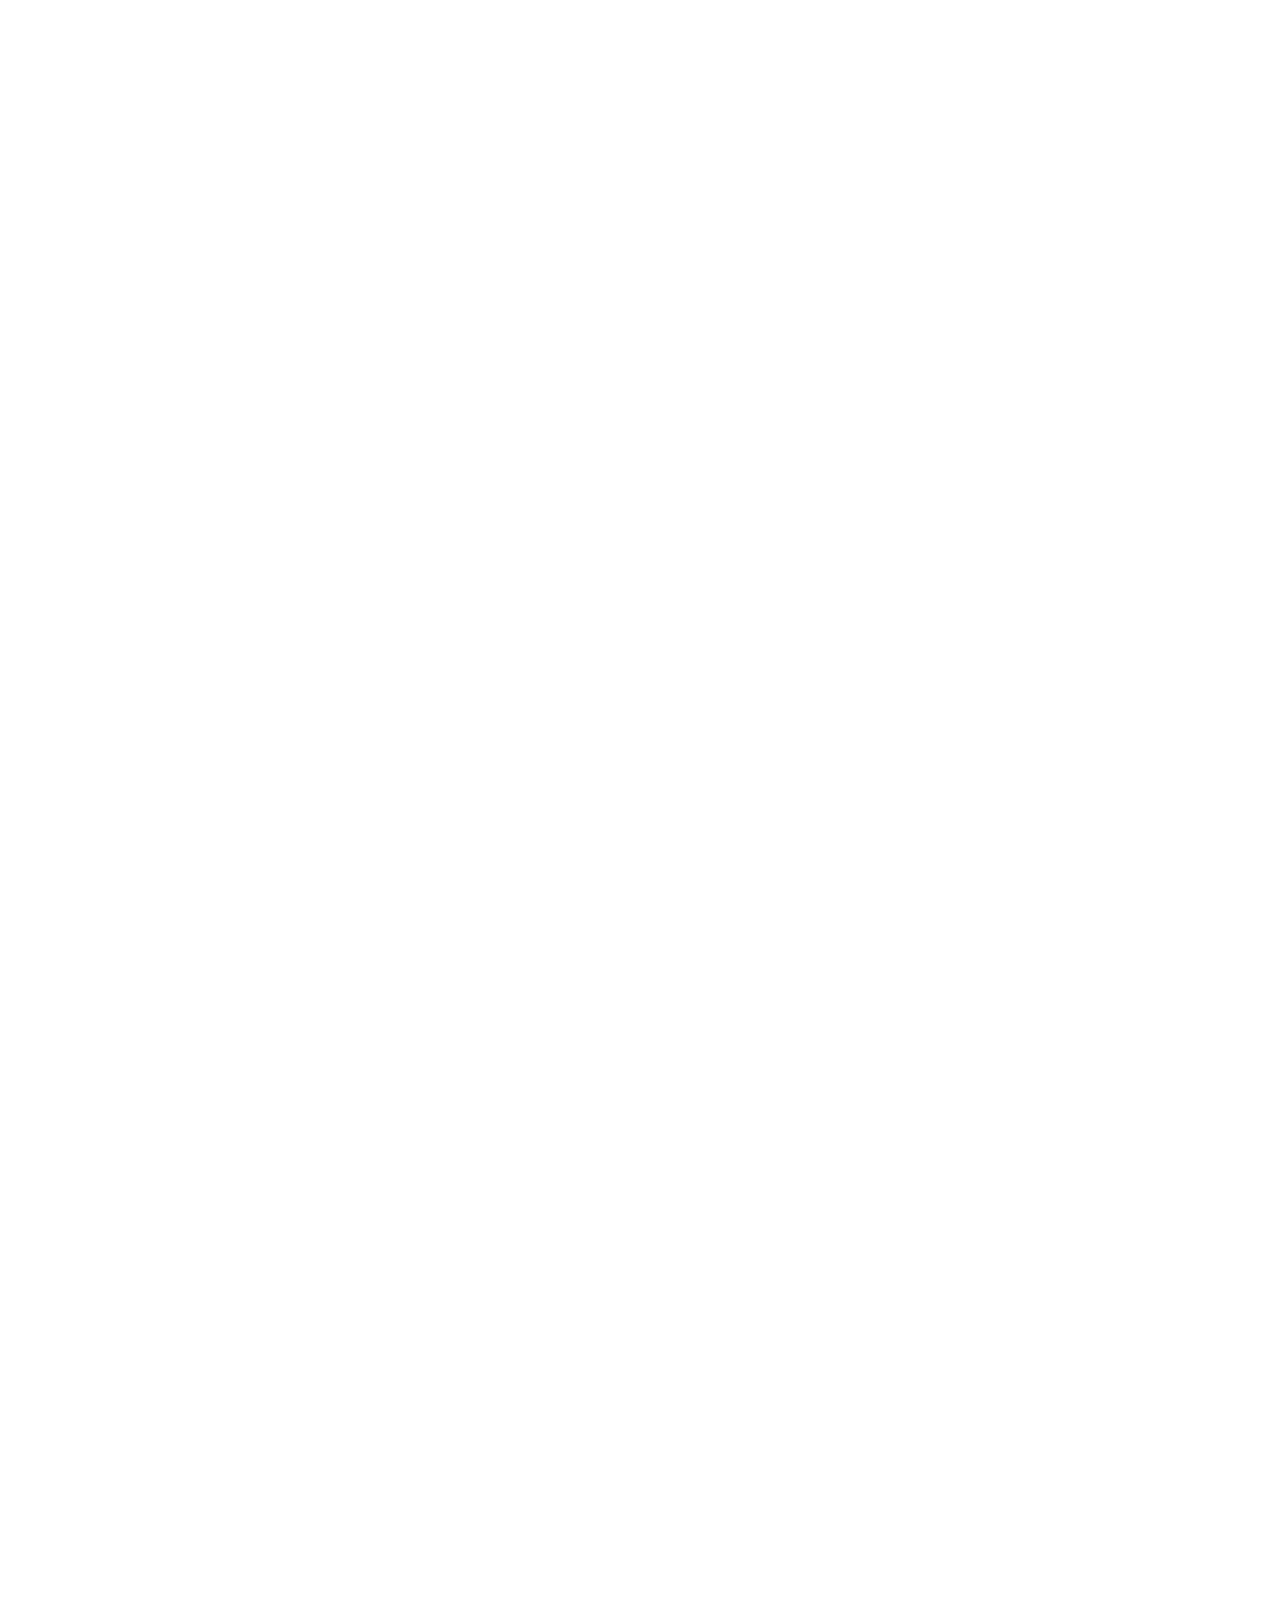
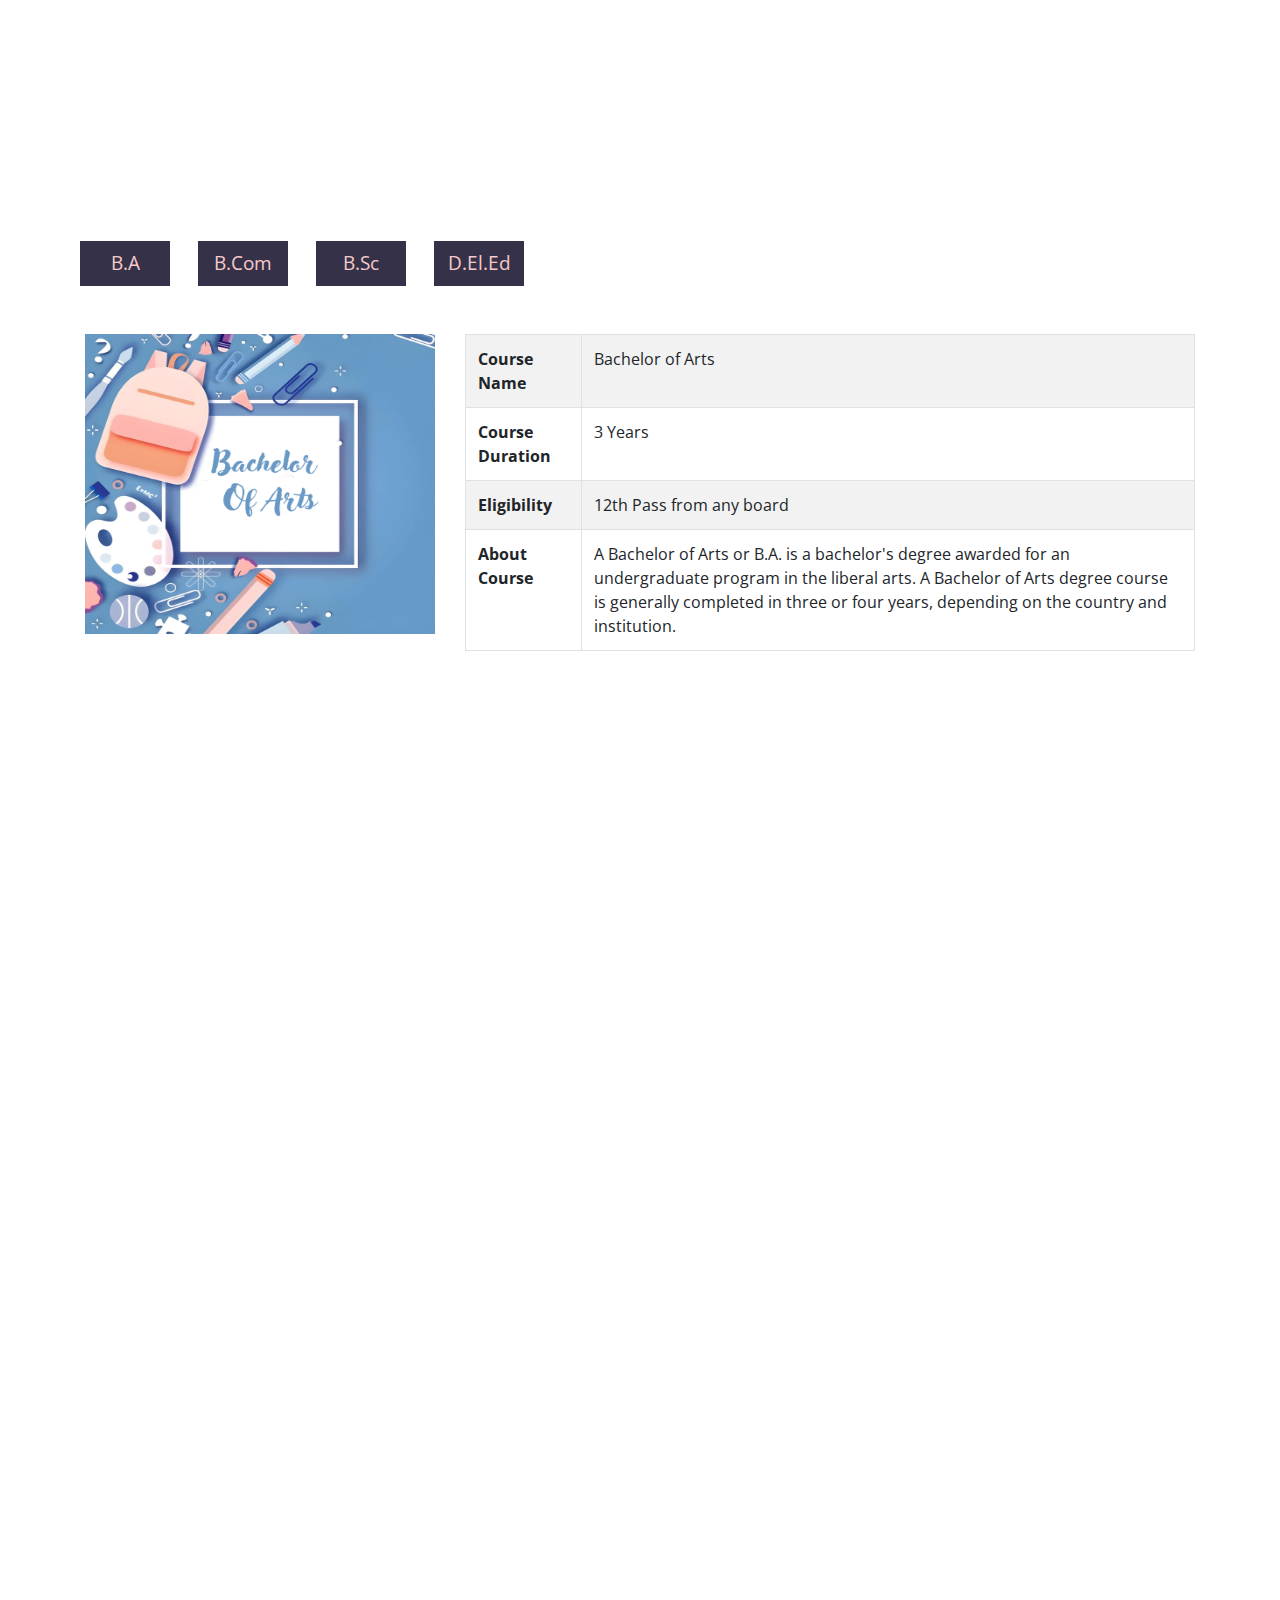
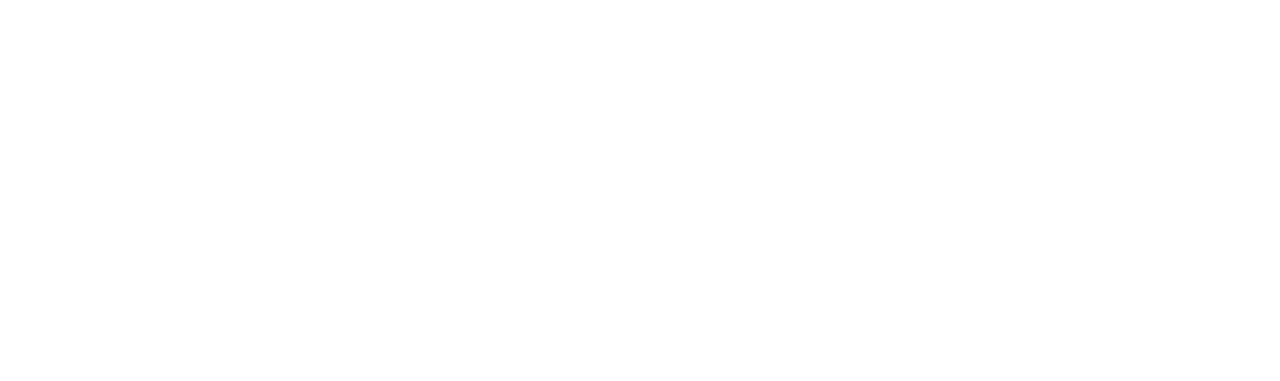
==== commit 80b3aac6: "Update index.html" ====
--- a/index.html
+++ b/index.html
@@ -32,6 +32,7 @@
 
     <body>
       <!--upper header-->
+	   <div class="top-bar d-none d-md-block">
 <div class='container-fluid'>
 	<div class='row UpperHeader'>
 		<div class='col-7'>
@@ -52,6 +53,7 @@
 			</div>
 		</div>
 	</div>
+	</div>
 <!--end of upper header-->
 
         <!-- Nav Bar Start -->
@@ -364,13 +366,15 @@
                     <h2>Our Courses</h2>
                 </div>
 				<div class='container'>
-				<div class='row'>
-				<div id='C1' class='CourseSelectBtn'>B.A</div>
-				<div id='C2' class='CourseSelectBtn'>B.Com</div>
-				<div id='C3' class='CourseSelectBtn'>B.Sc</div>
+				<div class='row CourseMargin'>
+				<div id='C1' class='CourseSelectBtn'>B.A</div>&ensp;
+				<div id='C2' class='CourseSelectBtn'>B.Com</div>&ensp;
+				<div id='C3' class='CourseSelectBtn'>B.Sc</div>&ensp;
 				<div id='C4' class='CourseSelectBtn'>D.El.Ed</div>
 				</div>
+				</div>
 				<!--first courses-->
+				<div class='container'>
 				<div id='Table1' class='row mt-5'>
 				<div class='CourseImgDisappear col-lg-4 col-md-12 col-12'>
 				<img src='img/BA.png' style='width:100%;height:300px;'/>
@@ -491,7 +495,7 @@
                     <p>See Our Best Days</p>
                     <h2>Our Memories</h2>
                 </div>
-                <div class="owl-carousel blog-carousel wow fadeInUp" data-wow-delay="0.1s">
+                <div class="mt-5 owl-carousel blog-carousel wow fadeInUp" data-wow-delay="0.1s">
                     <div class="blog-item">
                         <div class="blog-img">
                             <img src="img/Achieve1.jpg" alt="Blog">
